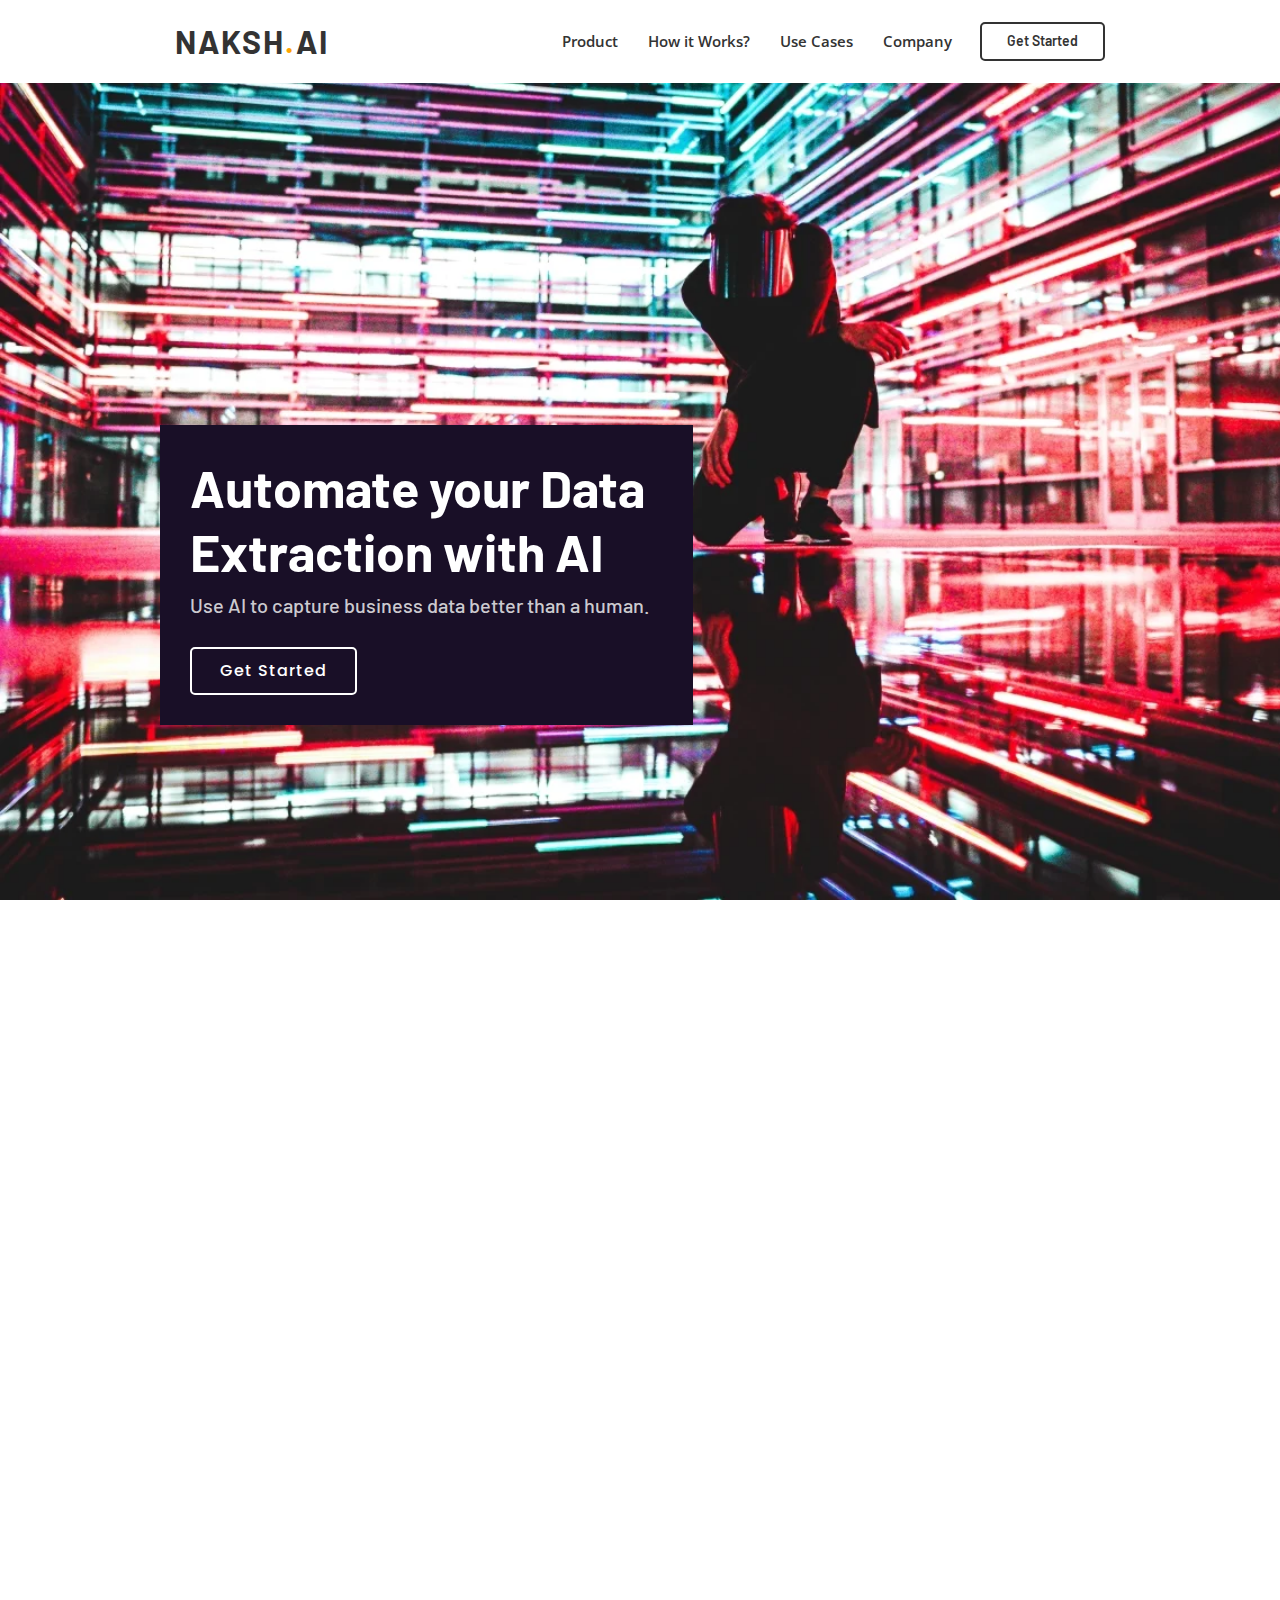
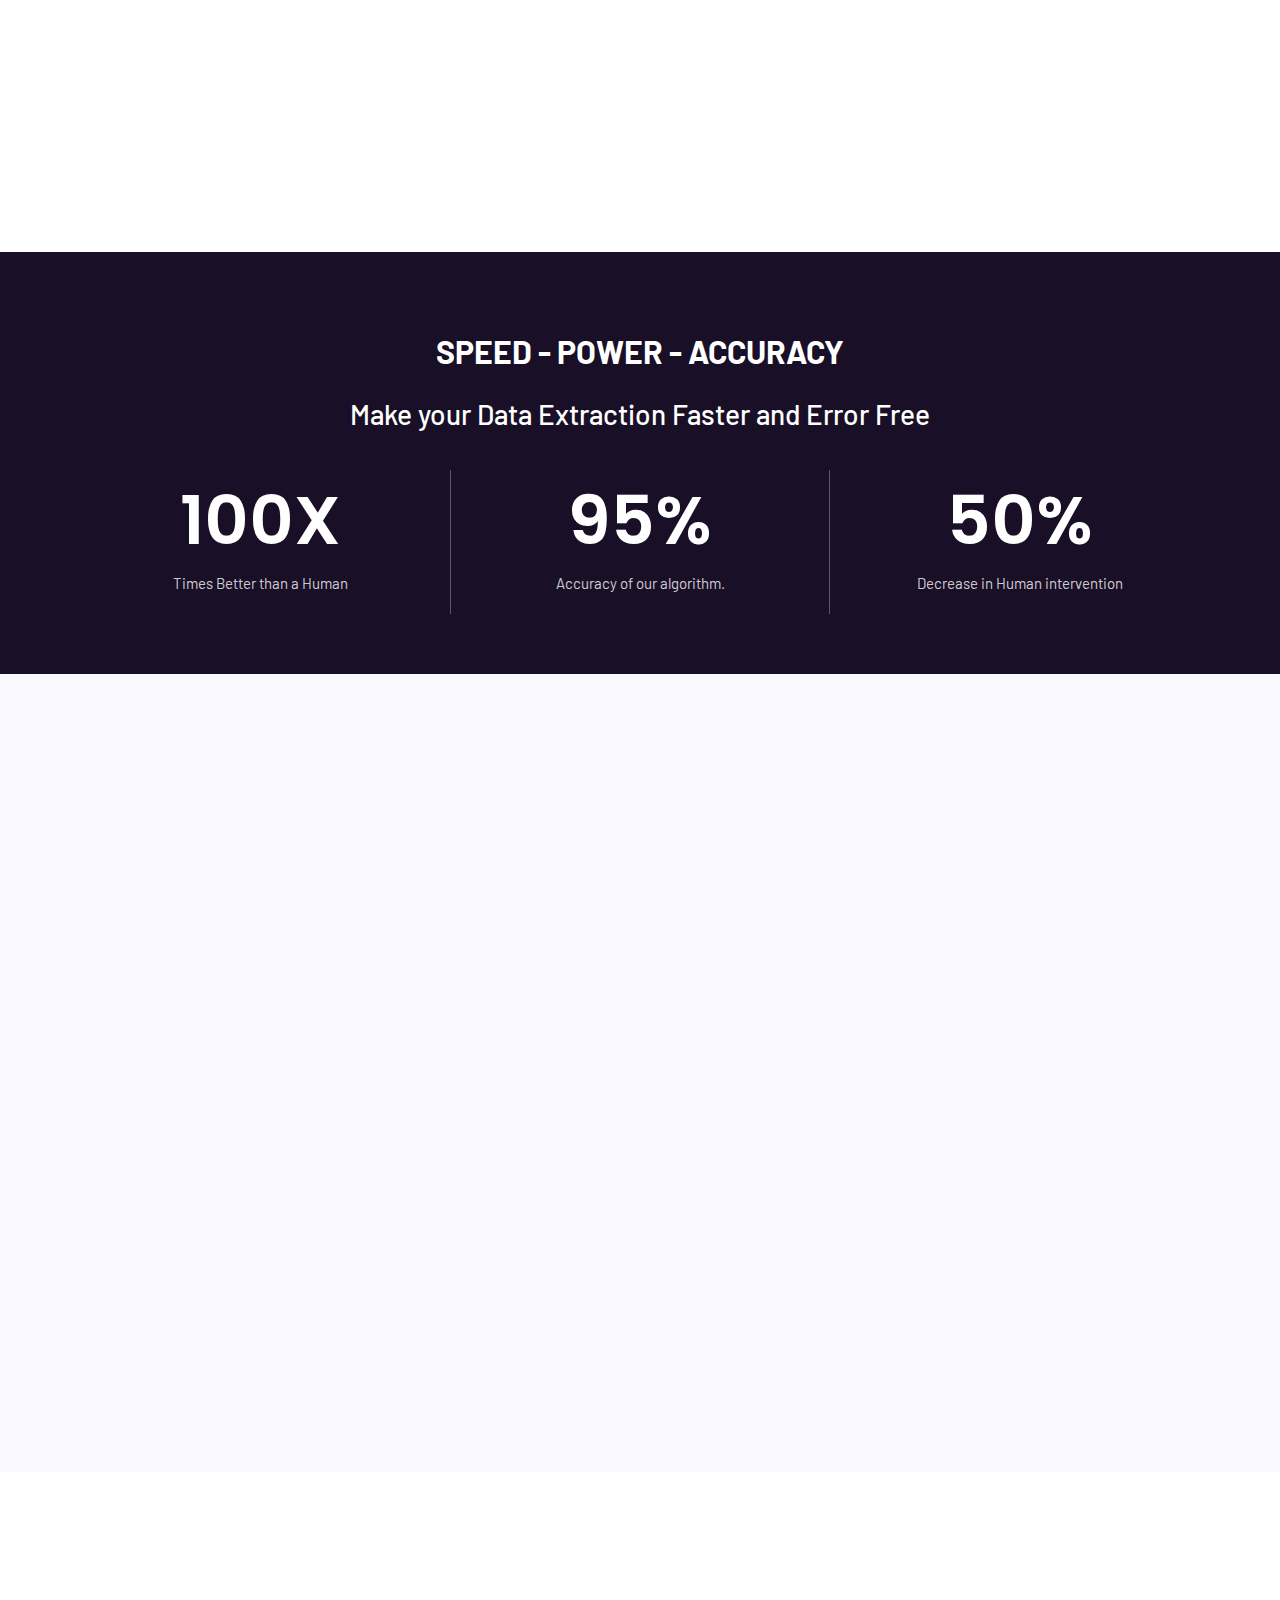
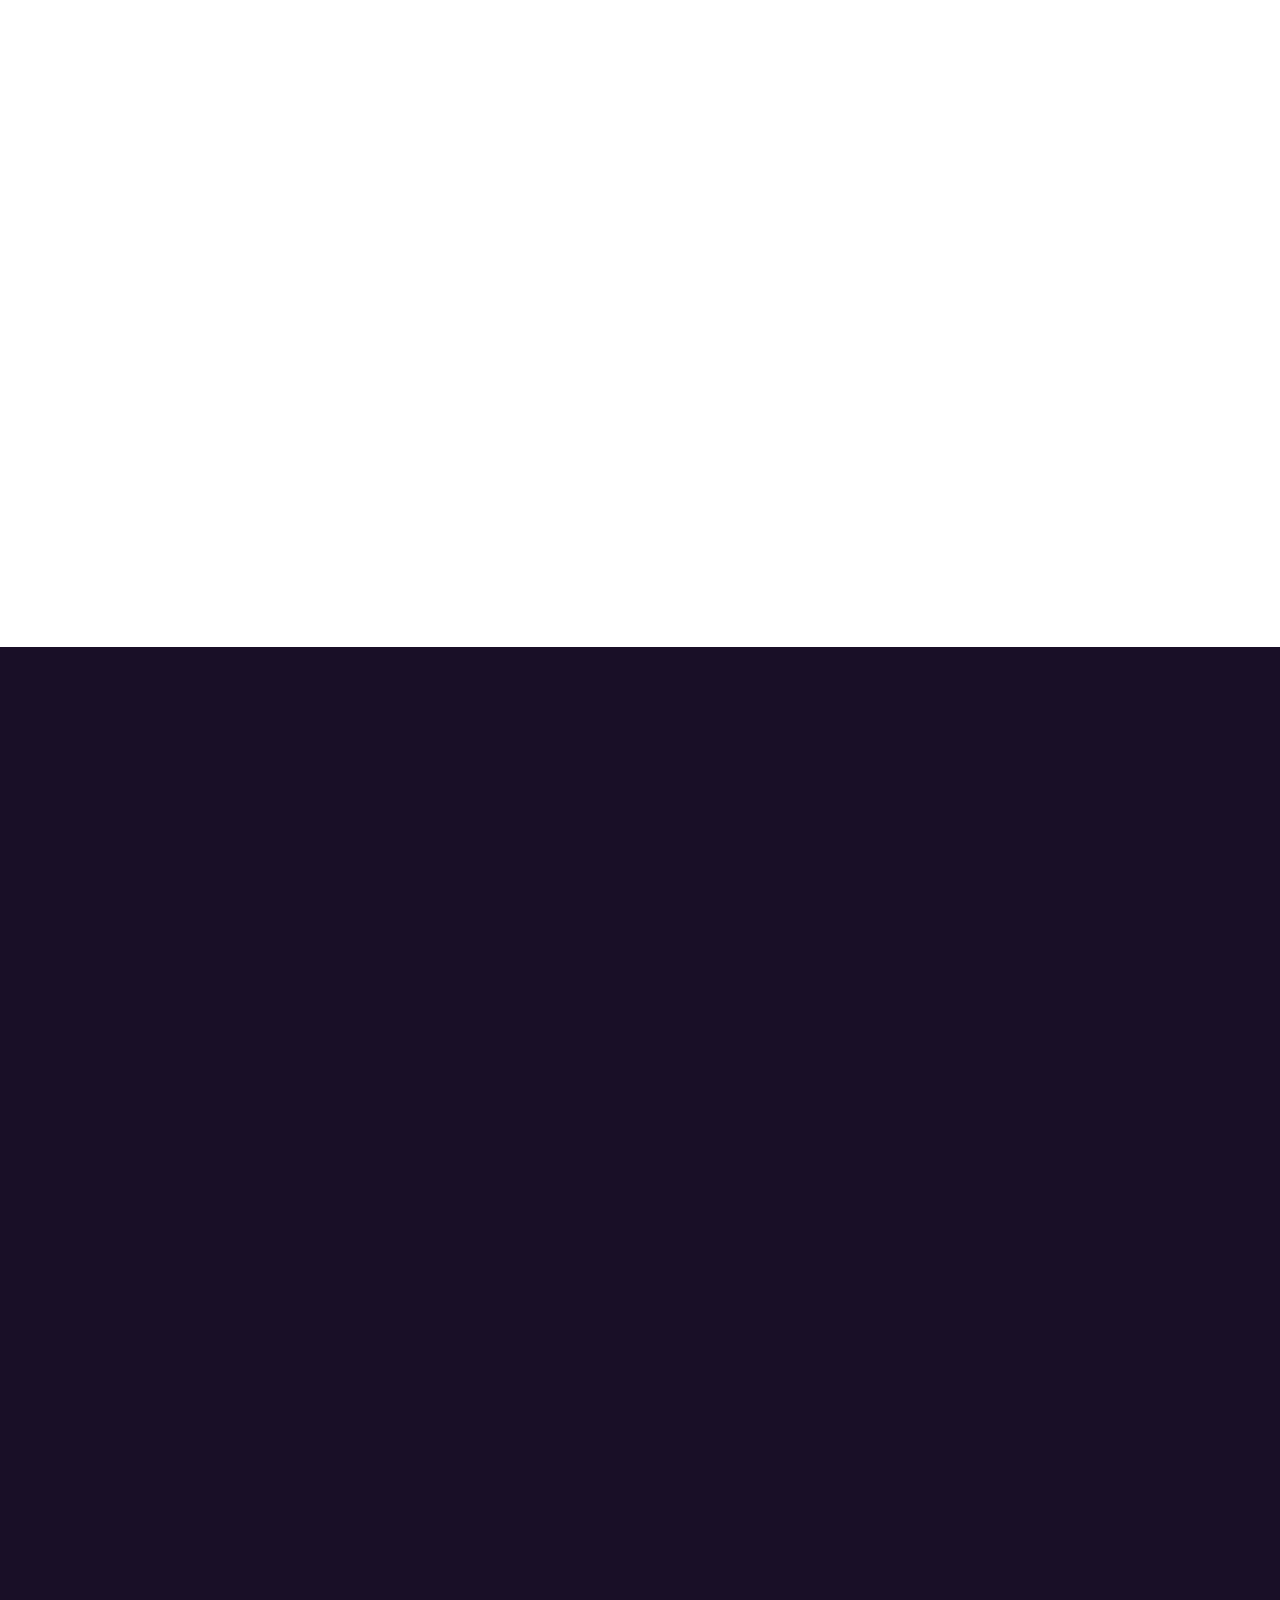
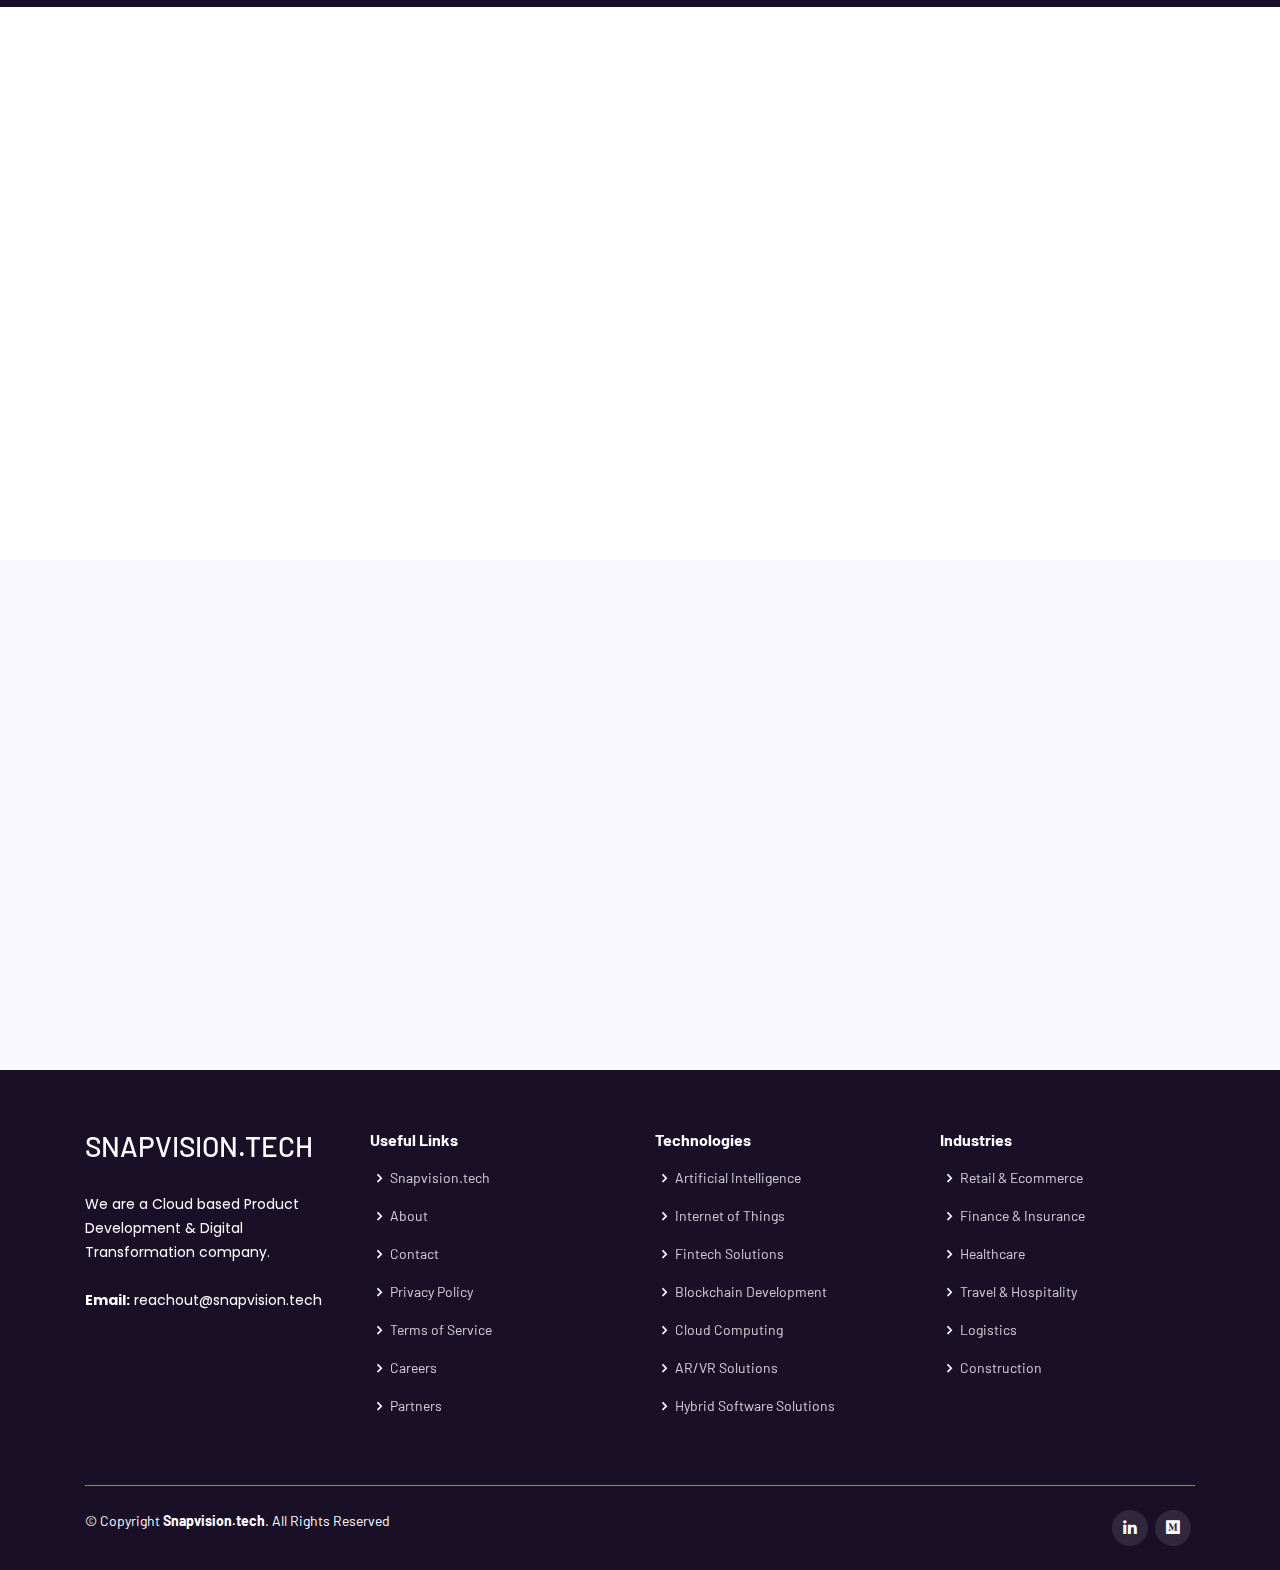
==== naksh/index.html @ 283f93db "Naksh" ====
<!DOCTYPE html>
<!DOCTYPE html>
<html lang="en">

<head>
  <meta charset="utf-8">
  <meta content="width=device-width, initial-scale=1.0" name="viewport">

  <title>Intelligent Automation | Intelligent Document Processing | Naksh.AI</title>
  <meta content="Naksh.AI uses the latest AI technologies  that automatically extract data trapped in unstructured documents and images." name="descriptison">
  <meta content="" name="keywords">

  <meta property="og:description" content="Naksh.AI uses the latest AI technologies  that automatically extract data trapped in unstructured documents and images. ">
    <meta property="og:title" content="Intelligent Automation | Intelligent Document Processing | Naksh.AI">
    <meta name="twitter:description" content="Naksh.AI uses the latest AI technologies  that automatically extract data trapped in unstructured documents and images. ">
    <meta name="twitter:title" content="Intelligent Automation | Intelligent Document Processing | Naksh.AI">
<meta name="author" content="Snapvision Technology Solutions Pvt Ltd">

  <!-- Favicons -->
 
<link rel="icon" type="image/x-icon" href="favicon.ico" />
<link rel="apple-touch-icon" sizes="57x57" href="/apple-icon-57x57.png">
<link rel="apple-touch-icon" sizes="60x60" href="/apple-icon-60x60.png">
<link rel="apple-touch-icon" sizes="72x72" href="/apple-icon-72x72.png">
<link rel="apple-touch-icon" sizes="76x76" href="/apple-icon-76x76.png">
<link rel="apple-touch-icon" sizes="114x114" href="/apple-icon-114x114.png">
<link rel="apple-touch-icon" sizes="120x120" href="/apple-icon-120x120.png">
<link rel="apple-touch-icon" sizes="144x144" href="/apple-icon-144x144.png">
<link rel="apple-touch-icon" sizes="152x152" href="/apple-icon-152x152.png">
<link rel="apple-touch-icon" sizes="180x180" href="/apple-icon-180x180.png">
<link rel="icon" type="image/png" sizes="192x192"  href="/android-icon-192x192.png">
<link rel="icon" type="image/png" sizes="32x32" href="/favicon-32x32.png">
<link rel="icon" type="image/png" sizes="96x96" href="/favicon-96x96.png">
<link rel="icon" type="image/png" sizes="16x16" href="/favicon-16x16.png">
<link rel="manifest" href="/manifest.json">
<meta name="msapplication-TileColor" content="#ffffff">
<meta name="msapplication-TileImage" content="/ms-icon-144x144.png">
<meta name="theme-color" content="#ffffff">
  <!-- Google Fonts -->
  <link 
href="https://fonts.googleapis.com/css?family=Open+Sans:300,300i,400,400i,600,600i,700,700i|Roboto:300,300i,400,400i,500,500i,600,600i,700,700i|Poppins:300,300i,400,400i,500,500i,6
00,600i,700,700i" rel="stylesheet">
  <link href="https://fonts.googleapis.com/css?family=Barlow:300,400,500,600,700" rel="stylesheet">
  
        <link rel="stylesheet" type="text/css" href="assets/fonts/flaticon.css">
  <!-- Vendor CSS Files -->
  <link href="assets/vendor/bootstrap/css/bootstrap.min.css" rel="stylesheet">
  <link href="assets/vendor/icofont/icofont.min.css" rel="stylesheet">
  <link href="assets/vendor/boxicons/css/boxicons.min.css" rel="stylesheet">
  <link href="assets/vendor/owl.carousel/assets/owl.carousel.min.css" rel="stylesheet">
  <link href="assets/vendor/venobox/venobox.css" rel="stylesheet">
  <link href="assets/vendor/aos/aos.css" rel="stylesheet">

  <!-- Template Main CSS File -->
  <link href="assets/css/style.css" rel="stylesheet">
  <link href="assets/css/custom.css" rel="stylesheet">
 


<!-- Calendly link widget begin -->
<link href="https://assets.calendly.com/assets/external/widget.css" rel="stylesheet">
<script src="https://assets.calendly.com/assets/external/widget.js" type="text/javascript"></script>

<!-- Calendly link widget end -->
 <!-- Global site tag (gtag.js) - Google Analytics -->
<script async src="https://www.googletagmanager.com/gtag/js?id=UA-166020845-3"></script>
<script>
  window.dataLayer = window.dataLayer || [];
  function gtag(){dataLayer.push(arguments);}
  gtag('js', new Date());

  gtag('config', 'UA-166020845-3');
</script>

</head>

<body>

  <!-- ======= Header ======= -->
  <header id="header" class="header-light">
    <div class="container-fluid">

      <div class="row justify-content-center">
        <div class="col-xl-9 d-flex align-items-center">
         <h1 class="logo mr-auto" style="font-weight:bold"><a href="index.html">NAKSH<span style="color:orange">.</span>AI</a></h1>
          <!-- Uncomment below if you prefer to use an image logo -->
          <!--<a href="index.html" class="logo mr-auto"><img src="assets/img/naksh-logo.png" alt="" class="img-fluid"></a>-->

          <nav class="nav-menu d-none d-lg-block">
            <ul>
              
              <li><a href="#features">Product</a></li>
              <li><a href="#how-it-works">How it Works?</a></li>
              
			  <li><a href="#use-case">Use Cases</a></li> 
           <li><a href="#company">Company</a></li
            </ul>
          </nav><!-- .nav-menu -->

          <a href="" class="get-started-btn scrollto"
		   onclick="Calendly.showPopupWidget('https://calendly.com/nakshai/discovery-call');return false;">Get Started</a>
        </div>
      </div>

    </div>
  </header><!-- End Header -->

  <!-- ======= Hero Section ======= -->
  <section id="hero" class="d-flex align-items-center">

    <div class="container-fluid" data-aos="fade-up">
      <div class="row justify-content-center">
        <div class="col-xl-5 col-lg-6 pt-3 pt-lg-0 order-2 order-lg-1 d-flex flex-column justify-content-center hero-content">
          <h1>Automate your Data Extraction with AI</h1>
          <h2>Use AI to capture business data better than a human.</h2>
          <div><a href="" onclick="Calendly.showPopupWidget('https://calendly.com/nakshai/discovery-call');return false;" class="btn-get-started scrollto">Get Started</a></div>
        </div>
       <div class="col-xl-4 col-lg-6 order-1 order-lg-2 hero-img" data-aos="zoom-in" data-aos-delay="150">
       <!--   <img src="assets/img/hero-img.png" class="img-fluid animated" alt="">-->
        </div>
      </div>
    </div>

  </section><!-- End Hero -->

  <main id="main">
<!-- ======= Features Section ======= -->
    <section id="features" class="features">
      <div class="container" data-aos="fade-up">

        <div class="section-title">
          <h2>USE AI TO AUTOMATE YOUR BACK OFFICE OPERATIONS</h2>
          <p> NakshAI uses advanced AI technologies that automatically extract data trapped in unstructured documents and images.</p>
        </div>

        <div class="row">
          <div class="col-lg-6 order-2 order-lg-1 d-flex flex-column ">
            <div class="icon-box mt-5 mt-lg-0" data-aos="fade-up" data-aos-delay="100">
              <i class="bx bx-receipt"></i>
              <h4>Versatile Precision</h4>
            <p>Up to 95% accurate data capture from any trained document set.</p>
            </div>
            <div class="icon-box mt-5" data-aos="fade-up" data-aos-delay="200">
              <i class="bx bx-cube-alt"></i>
              <h4>Faster Digital Transformation</h4>
              <p>Deploy NakshAI into your current business operation in just a few days.</p>
            </div>
            <div class="icon-box mt-5" data-aos="fade-up" data-aos-delay="300">
              <i class="bx bx-images"></i>
              <h4>Faster and Continuously Improving model</h4>
              <p>NakshAI automatically learns from each document it processes, getting smarter with use.</p>
            </div>
            <div class="icon-box mt-5" data-aos="fade-up" data-aos-delay="400">
              <i class="bx bx-shield"></i>
              <h4>Business Grade Security</h4>
              <p>NakshAI is cloud-based, ensuring high scalability and best-in-class security and data management.</p>
            </div>
          </div>
          <div class="image col-lg-6 order-1 order-lg-2 " data-aos="zoom-in" data-aos-delay="100">
            <img src="assets/img/features.svg" alt="" class="img-fluid">
          </div>
        </div>
		
		
		
		
		

      </div>
    </section><!-- End Features Section -->
	
	<!-- ======= Counts Section ======= -->
    <section id="counts" class="counts">
      <div class="container">
<div class="section-title">
          <h2>Speed - Power - Accuracy</h2>
          <h3>Make your Data Extraction Faster and Error Free</h3>
        </div>
        <div class="row counters">

          <div class="col-md-4 col-lg-4 col-bordered text-center col-corner">
            <span >100X</span>
            <p>Times Better than a Human</p>
          </div>

          <div class="col-md-4 col-lg-4 col-bordered text-center">
            <span >95%</span>
            <p>Accuracy of our algorithm.</p>
          </div> <div class="col-md-4 col-lg-4 col-bordered text-center col-corner">
            <span >50%</span>
            <p>Decrease in Human intervention</p>
          </div>

          

        </div>

      </div>
    </section><!-- End Counts Section -->
    

    

    

    <!-- ======= Services Section ======= -->
    <section id="services" class="orb-features section-bg">
      <div class="container" data-aos="fade-up">

        <div class="section-title">
          <h2>Features</h2>
        <p>You can integrate NakshAI into any company workflow, and get powerful components that deliver core business-growth benefits.</p>
        </div>

  
		
		
		
		
		
		
		<div class="row text-center pt-4 features-2">
        <div class="col-lg-4 col-md-4 col-sm-6 col-xs-12 colBorder">
          <div class="item"><span> <i class="bx bxs-network-chart"></i></span>
            <h4 class="text-20">Hyper parameter tuning</h4>
          </div>
        </div>
        <div class="col-lg-4 col-md-4 col-sm-6 col-xs-12 colBorder">
          <div class="item"><span> <i class="bx bxs-cloud" ></i></span>
            <h4 class="text-20">Cloud based service deployment </h4>
          </div>
        </div>
        <div class="col-lg-4 col-md-4 col-sm-6 col-xs-12 colBorder">
          <div class="item"><span> <i class="bx bxs-customize" ></i></span>
            <h4 class="text-20">Customized algorithm based on the business problem</h4>
          </div>
        </div>
        <div class="col-lg-4 col-md-4 col-sm-6 col-xs-12 colBorder">
          <div class="item"><span> <i class="bx bx-code-alt" ></i></span>
            <h4 class="text-20">Flexible model development and deployment</h4>
          </div>
        </div>
        <div class="col-lg-4 col-md-4 col-sm-6 col-xs-12 colBorder">
          <div class="item"><span> <i class="bx bxs-data" ></i></span>
            <h4 class="text-20">Works on multiple input and output data types</h4>
          </div>
        </div>
        <div class="col-lg-4 col-md-4 col-sm-6 col-xs-12 colBorder">
          <div class="item"><span> <i class="bx bx-code-curly" ></i></span>
            <h4 class="text-20">API based integration </h4>
          </div>
        </div>
      </div>

      </div>
    </section><!-- End Services Section -->
	
	<!-- How it works section -->
	
	<section id="how-it-works" class="neuron-work sec-bg pt-90 pb-100 md-pt-70 md-pb-80">
	<div class="container" data-aos="fadeiup">
	<div class="section-title">
	<h2>How it Works?</h2>
	</div>
	<div class="row">
                    
                    <div class="col-lg-12">
					  <div class="row align-items-center">
					<div class="col-lg-3">
                                <div class="language-work style3 text-center box-shadow mb-30">
                                    <div class="work-icon mb-10">
                                        <i class="flaticon-binary-code"></i>
                                    </div>
                                    <div class="work-title">
                                        <h4 class="title title-color semi-bold mb-0">API<span>Application Programming Interface</span></h4>
                                    </div>
                                </div>
                                <div class="language-work style3 text-center box-shadow">
                                    <div class="work-icon mb-10">
                                        <i class="flaticon-database"></i>
                                    </div>
                                    <div class="work-title">
                                        <h4 class="title title-color semi-bold mb-0">Data Source</h4>
                                    </div>
                                </div>
								<div class="language-work style3 text-center box-shadow mb-30">
                                    <div class="work-icon mb-10">
                                        <i class="flaticon-phone"></i>
                                    </div>
                                    <div class="work-title">
                                        <h4 class="title title-color semi-bold mb-0">Application <span>Photo/Scan/Upload/Email</span></h4>
                                    </div>
                                </div>
                            </div>
                      
                            <div class="col-lg-6 md-mb-30">
                                <div class="language-work style3 text-center long-work active-work box-shadow">
                                    <div class="work-icon mb-10">
                                        <i class="flaticon-artificial-intelligence-1"></i>
                                    </div>
                                    <div class="work-title">
                                        <h4 class="title title-color semi-bold mb-0">Machine Learning Layer<span>AI extracts data and Human operator reviews it (if 
necessary)</span></h4>
                                    </div>
                                </div>
								
								<div class="language-work style3 active-work text-center box-shadow mb-30">
                                    <div class="work-icon mb-10">
                                        <i class="flaticon-brain"></i>
                                    </div>
                                    <div class="work-title">
                                        <h4 class="title title-color semi-bold mb-0">Data Extraction Layer<span>Data Extracted</span></h4>
                                    </div></div>
                            </div>
                            
                            <div class="col-lg-3">
                                <div class="language-work style3 text-center box-shadow mb-30">
                                    <div class="work-icon mb-10">
                                        <i class="flaticon-brain"></i>
                                    </div>
                                    <div class="work-title">
                                        <h4 class="title title-color semi-bold mb-0">Knowledge Base <span>CMS/ERP/DMS/RPA</span></h4>
                                    </div>
                                </div>
                                <div class="language-work style3 text-center box-shadow">
                                    <div class="work-icon mb-10">
                                        <i class="flaticon-database"></i>
                                    </div>
                                    <div class="work-title">
                                        <h4 class="title title-color semi-bold mb-0">Data Storage<span>(History &amp; Analytics)</span></h4>
                                    </div>
                                </div>
								<div class="language-work style3 text-center box-shadow mb-30">
                                    <div class="work-icon mb-10">
                                        <i class="flaticon-phone"></i>
                                    </div>
                                    <div class="work-title">
                                        <h4 class="title title-color semi-bold mb-0">Application<span>Data Extraction </span></h4>
                                    </div>
                                </div>
                            </div>
                        </div>
                    </div>
                </div>
	</div>
	</section>

    <!-- End how it works -->

    <!-- ======= Frequently Asked Questions Section ======= -->
    <section id="use-case" class="faq">
      <div class="container" data-aos="fade-up">

        <div class="section-title">
          <h2>Use Cases</h2>
          <p>NakshAI is helping companies of all sizes automate document extraction with our revolutionary cognitive data capture solution.</p>
		  </div>

        <div class="faq-list">
          <ul>
            <li data-aos="fade-up" data-aos="fade-up" data-aos-delay="100">
              <i class="bx bx-rupee icon-help"></i> <a data-toggle="collapse" class="collapse" href="#faq-list-1">Mutual Fund Digital Onboarding<i class="bx bx-chevron-down 
icon-show"></i><i class="bx bx-chevron-up icon-close"></i></a>
              <div id="faq-list-1" class="collapse show" data-parent=".faq-list">
                <p>
                  Our Data Extraction engine offers an easy to use AI based solution for digital customer onboarding and digital KYC.
				  <p>
              </div>
            </li>

            <li data-aos="fade-up" data-aos-delay="100">
              <i class="bx bx-donate-heart icon-help"></i> <a data-toggle="collapse" href="#faq-list-2" class="collapsed">Insurance Document Verification<i class="bx 
bx-chevron-down icon-show"></i><i class="bx bx-chevron-up icon-close"></i></a>
              <div id="faq-list-2" class="collapse" data-parent=".faq-list">
                <p>
				 Our Data Extraction engine offers an easy to use AI based solution for digital customer onboarding and digital KYC.
                   </p>
              </div>
            </li>

            <li data-aos="fade-up" data-aos-delay="100">
              <i class="bx bx-bitcoin icon-help"></i> <a data-toggle="collapse" href="#faq-list-3" class="collapsed">Cryptocurrency <i class="bx bx-chevron-down icon-show"></i><i 
class="bx bx-chevron-up icon-close"></i></a>
              <div id="faq-list-3" class="collapse" data-parent=".faq-list">
                <p>
                  Our Data Extraction engine offers an Easy to use AI based solution for digital KYC and authentication of your users online.
                </p>
              </div>
            </li>

            <li data-aos="fade-up" data-aos-delay="100">
              <i class="bx bx-credit-card icon-help"></i> <a data-toggle="collapse" href="#faq-list-4" class="collapsed">Credit Card<i class="bx bx-chevron-down icon-show"></i><i 
class="bx bx-chevron-up icon-close"></i></a>
              <div id="faq-list-4" class="collapse" data-parent=".faq-list">
                <p>
                  Our Data Extraction engine offers an Easy to use AI based solution for digital KYC and authentication of your users online.
                </p>
              </div>
            </li>

            <li data-aos="fade-up" data-aos-delay="100">
              <i class="bx bxs-bank icon-help"></i> <a data-toggle="collapse" href="#faq-list-5" class="collapsed">Corporate & Retail Banking <i class="bx bx-chevron-down 
icon-show"></i><i class="bx bx-chevron-up icon-close"></i></a>
              <div id="faq-list-5" class="collapse" data-parent=".faq-list">
                <p>
                  Use our Data Extraction engine to auto-populate fields to reduce effort in filling form thereby enhancing user experience.
                </p>
              </div>
            </li>

<li data-aos="fade-up" data-aos-delay="100">
              <i class="bx bxs-bank icon-help"></i> <a data-toggle="collapse" href="#faq-list-6" class="collapsed">NBFC<i class="bx bx-chevron-down icon-show"></i><i 
class="bx bx-chevron-up icon-close"></i></a>
              <div id="faq-list-6" class="collapse" data-parent=".faq-list">
                <p>
                 <ul><li>Use our advanced OCR and object detection techniques to scan more than 4 million documents in a day</li>
				 <li>Reduce Human intervention and increase operational excellence</li>
				 <li>Save Processing time</li></ul>
                </p>
              </div>
            </li>
          </ul>
        </div>

      </div>
    </section><!-- End Frequently Asked Questions Section -->

<!-- ======= About Section ======= -->
    <section id="about" class="about">
      <div class="container">

        <div class="row">
          <div class="col-lg-6 order-1 order-lg-2" data-aos="zoom-in" data-aos-delay="150">
            <img src="assets/img/about.jpg" class="img-fluid" alt="">
          </div>
          <div class="col-lg-6 pt-4 pt-lg-0 order-2 order-lg-1 content" data-aos="fade-right">
            <h3>Benefits of Using AI based OCR to extract data from your documents</h3>
            
            <ul>
              <li><i class="icofont-check-circled"></i> Time & cost reduction.</li>
              <li><i class="icofont-check-circled"></i> Reduce Human Capital and improve operational excellence.</li>
              <li><i class="icofont-check-circled"></i> Autopopulate fields to improve your Onboarding experience </li>
            </ul>
            <a href="" class="get-started-btn scrollto"
		   onclick="Calendly.showPopupWidget('https://calendly.com/nakshai/discovery-call');return false;"class="read-more">Get Started <i class="icofont-long-arrow-right"></i></a>
          </div>
        </div>
		
		

      </div>
    </section><!-- End About Section -->
	
    <!-- ======= Contact Section ======= -->
    <section id="contact" class="contact section-bg">
      <div class="container" data-aos="fade-up">

        <div class="section-title">
          <h2>EXTRACT DATA FROM YOUR DOCUMENTS IN SECONDS</h2>
          <p>Schedule a demo with us!</p>
        </div>

        <div class="row">
        

          <div class="col-lg-6 col-md-6">
            <div class="info-box  mb-4">
              <i class="bx bx-envelope"></i>
              <h3>Email Us</h3>
              <p>reachout@snapvision.tech</p>
            </div>
          </div>

          
		  <div class="col-lg-6 col-md-6">
		  <a href="" onclick="Calendly.showPopupWidget('https://calendly.com/nakshai/discovery-call');return false;">
            <div class="info-box  mb-4">
              <i class="bx bx-phone-call"></i>
              <h3>Shedule a Demo</h3>
              <p>Click here to Schedule a discovery call</p>
            </div></a>
          </div>

        </div>

<!--        <div class="row">

         

          <div class="col-lg-12">
            <form action="forms/contact.php" method="post" role="form" class="php-email-form">
              <div class="form-row">
                <div class="col-md-6 form-group">
                  <input type="text" name="name" class="form-control" id="name" placeholder="Your Name" data-rule="minlen:4" data-msg="Please enter at least 4 chars" />
                  <div class="validate"></div>
                </div>
                <div class="col-md-6 form-group">
                  <input type="email" class="form-control" name="email" id="email" placeholder="Your Email" data-rule="email" data-msg="Please enter a valid email" />
                  <div class="validate"></div>
                </div>
              </div>
              <div class="form-group">
                <input type="text" class="form-control" name="subject" id="subject" placeholder="Subject" data-rule="minlen:4" data-msg="Please enter at least 8 chars of subject" />
                <div class="validate"></div>
              </div>
              <div class="form-group">
                <textarea class="form-control" name="message" rows="5" data-rule="required" data-msg="Please write something for us" placeholder="Message"></textarea>
                <div class="validate"></div>
              </div>
              <div class="mb-3">
                <div class="loading">Loading</div>
                <div class="error-message"></div>
                <div class="sent-message">Your message has been sent. Thank you!</div>
              </div>
              <div class="text-center"><button type="submit">Send Message</button></div>
            </form>
		
	
	
	
          </div>

        </div>
		
		
		
		

      </div>-->
    </section><!-- End Contact Section -->

  </main><!-- End #main -->

  <!-- ======= Footer ======= -->
  <footer id="footer">

     <div class="footer-top" id="company">
      <div class="container">
        <div class="row">

          <div class="col-lg-3 col-md-6 footer-contact">
            <h3>Snapvision.tech</h3>
            <p>
              We are a Cloud based Product Development & Digital Transformation company.<br><br>
              
              <strong>Email:</strong> reachout@snapvision.tech<br>
            </p>
          </div>

          <div class="col-lg-3 col-md-6 footer-links">
            <h4>Useful Links</h4>
            <ul>
               <li><i class="bx bx-chevron-right"></i> <a href="https://snapvision.tech/">Snapvision.tech</a></li>
<li><i class="bx bx-chevron-right"></i> <a href="https://snapvision.tech/#about">		  About</a></li>
 <li><i class="bx bx-chevron-right"></i> <a href="https://snapvision.tech/#contact">Contact</a></li>
 <li><i class="bx bx-chevron-right"></i> <a href="https://snapvision.tech/privacy-policy.pdf" target="_blank">Privacy Policy</a></li>
 <li><i class="bx bx-chevron-right"></i> <a href="https://snapvision.tech/terms-of-service.pdf" target="_blank">Terms of Service</a></li>
 <li><i class="bx bx-chevron-right"></i> <a href="https://angel.co/company/snapvision">Careers</a></li>
 <li><i class="bx bx-chevron-right"></i> <a href="https://snapvision.tech/#partners">Partners</a></li>
            </ul>
          </div>
		 

		  
		  


          <div class="col-lg-3 col-md-6 footer-links">
            <h4>Technologies</h4>
            <ul>
             <li><i class="bx bx-chevron-right"></i> <a  href="" onclick="Calendly.showPopupWidget('https://calendly.com/nakshai/discovery-call');return false;">Artificial Intelligence</a></li>
<li><i class="bx bx-chevron-right"></i> <a  href="" onclick="Calendly.showPopupWidget('https://calendly.com/nakshai/discovery-call');return false;">Internet of Things</a></li>
<li><i class="bx bx-chevron-right"></i> <a  href="" onclick="Calendly.showPopupWidget('https://calendly.com/nakshai/discovery-call');return false;">Fintech Solutions</a></li>
<li><i class="bx bx-chevron-right"></i> <a  href="" onclick="Calendly.showPopupWidget('https://calendly.com/nakshai/discovery-call');return false;">Blockchain Development</a></li>
<li><i class="bx bx-chevron-right"></i> <a  href="" onclick="Calendly.showPopupWidget('https://calendly.com/nakshai/discovery-call');return false;">Cloud Computing</a></li>
<li><i class="bx bx-chevron-right"></i> <a  href="" onclick="Calendly.showPopupWidget('https://calendly.com/nakshai/discovery-call');return false;">AR/VR Solutions</a></li>
<li><i class="bx bx-chevron-right"></i> <a  href="" onclick="Calendly.showPopupWidget('https://calendly.com/nakshai/discovery-call');return false;">Hybrid Software Solutions</a></li>
            </ul>
          </div>

<div class="col-lg-3 col-md-6 footer-links">
            <h4>Industries</h4>
            <ul>
              
 <li><i class="bx bx-chevron-right"></i> <a  href="" onclick="Calendly.showPopupWidget('https://calendly.com/nakshai/discovery-call');return false;">Retail & Ecommerce</a></li>
 <li><i class="bx bx-chevron-right"></i> <a  href="" onclick="Calendly.showPopupWidget('https://calendly.com/nakshai/discovery-call');return false;">Finance & Insurance</a></li>
  <li><i class="bx bx-chevron-right"></i> <a  href="" onclick="Calendly.showPopupWidget('https://calendly.com/nakshai/discovery-call');return false;">Healthcare</a></li>
 <li><i class="bx bx-chevron-right"></i> <a  href="" onclick="Calendly.showPopupWidget('https://calendly.com/nakshai/discovery-call');return false;">Travel & Hospitality</a></li>
 <li><i class="bx bx-chevron-right"></i> <a  href="" onclick="Calendly.showPopupWidget('https://calendly.com/nakshai/discovery-call');return false;">Logistics</a></li>
 <li><i class="bx bx-chevron-right"></i> <a  href="" onclick="Calendly.showPopupWidget('https://calendly.com/nakshai/discovery-call');return false;">Construction      </a></li>
            </ul>
          </div>
  

        </div>
      </div>
    </div>

    <div class="container">

      <div class="copyright-wrap d-md-flex py-4">
        <div class="mr-md-auto text-center text-md-left">
          <div class="copyright">
            &copy; Copyright <strong><span>Snapvision.tech</span></strong>. All Rights Reserved
          </div>
          
        </div>
        <div class="social-links text-center text-md-right pt-3 pt-md-0">
      <!--    <a href="#" class="twitter"><i class="bx bxl-twitter"></i></a>
          <a href="#" class="facebook"><i class="bx bxl-facebook"></i></a>
          <a href="#" class="instagram"><i class="bx bxl-instagram"></i></a>
          <a href="#" class="google-plus"><i class="bx bxl-skype"></i></a>-->
          <a href="https://www.linkedin.com/company/snapvision-tech" class="linkedin"><i class="bx bxl-linkedin"></i></a>
		   <a href="https://medium.com/snapvis" class="medium"><i class="bx bxl-medium-square"></i></a>
        </div>
      </div>

    </div>
  </footer><!-- End Footer -->

 <!-- <a href="#" class="back-to-top"><i class="icofont-simple-up"></i></a>-->
 <!-- <div id="preloader"></div>-->

  <!-- Vendor JS Files -->
  <script src="assets/vendor/jquery/jquery.min.js"></script>
  <script src="assets/vendor/bootstrap/js/bootstrap.bundle.min.js"></script>
  <script src="assets/vendor/jquery.easing/jquery.easing.min.js"></script>
  <script src="assets/vendor/php-email-form/validate.js"></script>
  <script src="assets/vendor/waypoints/jquery.waypoints.min.js"></script>
  <script src="assets/vendor/counterup/counterup.min.js"></script>
  <script src="assets/vendor/owl.carousel/owl.carousel.min.js"></script>
  <script src="assets/vendor/isotope-layout/isotope.pkgd.min.js"></script>
  <script src="assets/vendor/venobox/venobox.min.js"></script>
  <script src="assets/vendor/aos/aos.js"></script>

  <!-- Template Main JS File -->
  <script src="assets/js/main.js"></script>


<script src="//code.tidio.co/ql4vbpy7gqgiiqucmqzg0fxaqmo3cmgy.js" async></script>
</body>

</html>
---- naksh/assets/fonts/flaticon.css ----
/*
  	Flaticon icon font: Flaticon
  	Creation date: 22/10/2019 06:26
  	*/

@font-face {
  font-family: "Flaticon";
  src: url("./Flaticon.eot");
  src: url("./Flaticon.eot?#iefix") format("embedded-opentype"),
       url("./Flaticon.woff2") format("woff2"),
       url("./Flaticon.woff") format("woff"),
       url("./Flaticon.ttf") format("truetype"),
       url("./Flaticon.svg#Flaticon") format("svg");
  font-weight: normal;
  font-style: normal;
}

@media screen and (-webkit-min-device-pixel-ratio:0) {
  @font-face {
    font-family: "Flaticon";
    src: url("./Flaticon.svg#Flaticon") format("svg");
  }
}

[class^="flaticon-"]:before, [class*=" flaticon-"]:before,
[class^="flaticon-"]:after, [class*=" flaticon-"]:after {   
  font-family: Flaticon;
        font-size: 20px;
font-style: normal;
margin-left: 20px;
}

.flaticon-artificial-intelligence:before { content: "\f100"; }
.flaticon-robotic-arm:before { content: "\f101"; }
.flaticon-ai:before { content: "\f102"; }
.flaticon-play-button:before { content: "\f103"; }
.flaticon-artificial-intelligence-1:before { content: "\f104"; }
.flaticon-automaton:before { content: "\f105"; }
.flaticon-brain:before { content: "\f106"; }
.flaticon-ai-1:before { content: "\f107"; }
.flaticon-artificial-intelligence-2:before { content: "\f108"; }
.flaticon-artificial-intelligence-3:before { content: "\f109"; }
.flaticon-mail:before { content: "\f10a"; }
.flaticon-machine-learning:before { content: "\f10b"; }
.flaticon-machine-learning-1:before { content: "\f10c"; }
.flaticon-code:before { content: "\f10d"; }
.flaticon-gps:before { content: "\f10e"; }
.flaticon-place:before { content: "\f10f"; }
.flaticon-phone:before { content: "\f110"; }
.flaticon-mail-1:before { content: "\f111"; }
.flaticon-artificial-intelligence-4:before { content: "\f112"; }
.flaticon-abc:before { content: "\f113"; }
.flaticon-contract:before { content: "\f114"; }
.flaticon-quote:before { content: "\f115"; }
.flaticon-business-and-finance:before { content: "\f116"; }
.flaticon-binary-code:before { content: "\f117"; }
.flaticon-database:before { content: "\f118"; }
.flaticon-font:before { content: "\f119"; }
.flaticon-speech-bubble:before { content: "\f11a"; }
.flaticon-face:before { content: "\f11b"; }
.flaticon-facial:before { content: "\f11c"; }
.flaticon-data:before { content: "\f11d"; }
.flaticon-facial-recognition:before { content: "\f11e"; }
.flaticon-right-arrow:before { content: "\f11f"; }
.flaticon-seo-and-web:before { content: "\f120"; }
.flaticon-encrypt:before { content: "\f121"; }
.flaticon-encrypt-1:before { content: "\f122"; }
.flaticon-data-encryption:before { content: "\f123"; }
.flaticon-tick:before { content: "\f124"; }
.flaticon-success:before { content: "\f125"; }
.flaticon-send:before { content: "\f126"; }
.flaticon-left-arrow:before { content: "\f127"; }
.flaticon-up-arrow:before { content: "\f128"; }
.flaticon-download-arrow:before { content: "\f129"; }
.flaticon-basket:before { content: "\f12a"; }
.flaticon-stylish-bag:before { content: "\f12b"; }
.flaticon-shopping-bag:before { content: "\f12c"; }
.flaticon-bag:before { content: "\f12d"; }
.flaticon-chat:before { content: "\f12e"; }
.flaticon-robotics:before { content: "\f12f"; }
.flaticon-qr:before { content: "\f130"; }
.flaticon-production:before { content: "\f131"; }
.flaticon-inclusion:before { content: "\f132"; }
.flaticon-art-and-design:before { content: "\f133"; }
.flaticon-feature:before { content: "\f134"; }
.flaticon-seo-and-web-1:before { content: "\f135"; }
.flaticon-search:before { content: "\f136"; }
.flaticon-phone-1:before { content: "\f137"; }
.flaticon-email:before { content: "\f138"; }
.flaticon-error:before { content: "\f139"; }
.flaticon-close:before { content: "\f13a"; }
.flaticon-cross-out:before { content: "\f13b"; }
.flaticon-gps-1:before { content: "\f13c"; }
---- naksh/assets/vendor/venobox/venobox.css ----
/* ------ venobox.css --------*/
.vbox-overlay *, .vbox-overlay *:before, .vbox-overlay *:after{
    -webkit-backface-visibility: hidden;
    -webkit-box-sizing:border-box;
    -moz-box-sizing:border-box;
    box-sizing:border-box;
}
.vbox-overlay * { 
    -webkit-backface-visibility: visible;
    backface-visibility: visible;
}
.vbox-overlay{
    display: -webkit-flex;
    display: flex;
    -webkit-flex-direction: column;
    flex-direction: column;
    -webkit-justify-content: center;
    justify-content: center;
    -webkit-align-items: center;
    align-items: center;
    position: fixed;
    left: 0;
    top: 0;
    bottom: 0;
    right: 0;
    z-index: 999999;
}

/* ----- navigation ----- */
.vbox-title{
    width: 100%;
    height: 40px;
    float: left;
    text-align: center;
    line-height: 28px;
    font-size: 12px;
    padding: 6px 50px;
    overflow: hidden;
    position: fixed;
    display: none;
    left: 0;
    z-index: 89;
}
.vbox-close{
    cursor: pointer;
    position: fixed;
    top: -1px;
    right: 0;
    width: 50px;
    height: 40px;
    padding: 6px;
    display: block;
    background-position:10px center;
    overflow: hidden;
    font-size: 24px;
    line-height: 1;
    text-align: center;
    z-index: 99;
}
.vbox-left{
    cursor: pointer;
    position: fixed;
    left: 0;
    height: 40px;
    overflow: hidden;
    line-height: 28px;
    font-size: 12px;
    z-index: 99;
    display: flex;
    align-items:center;
}
.vbox-num{
    display: inline-block;
    margin: 6px 0 6px 15px;
}
/* ----- Social share ----- */
.vbox-share{
    line-height: 28px;
    font-size: 12px;
    overflow: hidden;
    position: fixed;
    left: 0;
    z-index: 98;
    display: flex;
    align-items:center;
    justify-content: center;
    width: 100%;
    text-align: center;
}
.vbox-share svg{
    max-height: 28px;
    width: 28px;
    z-index: 10;
    margin-left: 12px;
    margin-top: 6px;
    margin-bottom: 6px;
    vertical-align: middle;
}


/* ----- navigation ARROWS ----- */
.vbox-next, .vbox-prev{
    position: fixed;
    top: 50%;
    margin-top: -15px;
    overflow: hidden;
    cursor: pointer;
    display: block;
    width: 45px;
    height: 45px;
    z-index: 99;
}
.vbox-next span, .vbox-prev span{
    position: relative;
    width: 20px;
    height: 20px;
    border: 2px solid transparent;
    border-top-color: #B6B6B6;
    border-right-color: #B6B6B6;
    text-indent: -100px;
    position: absolute;
    top: 8px;
    display: block;
}
.vbox-prev{
    left: 15px;
}
.vbox-next{
    right: 15px;
}
.vbox-prev span{
    left: 10px;
    -ms-transform: rotate(-135deg);
    -webkit-transform: rotate(-135deg);
    transform: rotate(-135deg);
}
.vbox-next span{
    -ms-transform: rotate(45deg);
    -webkit-transform: rotate(45deg);
    transform: rotate(45deg);
    right: 10px;
}
/* ------- inline window ------ */
.vbox-inline{
    width: 420px;
    height: 315px;
    height: 70vh;
    padding: 10px;
    background: #fff;
    margin: 0 auto;
    overflow: auto;
    text-align: left;
}
/* ------- Video & iFrames window ------ */
.venoframe{
    max-width: 100%;
    width: 100%;
    border: none;
    width: 100%;
    height: 260px;
    height: 70vh;
}
.venoframe.vbvid{
    height: 260px;
}
@media (min-width: 768px) {
    .venoframe, .vbox-inline{
        width: 90%;
        height: 360px;
        height: 70vh;
    }
    .venoframe.vbvid{
        width: 640px;
        height: 360px;
    }
}
@media (min-width: 992px) {
    .venoframe, .vbox-inline{
        max-width: 1200px;
        width: 80%;
        height: 540px;
        height: 70vh;
    }
    .venoframe.vbvid{
        width: 960px;
        height: 540px;
    }
}
/* 
Please do NOT edit this part! 
or at least read this note: http://i.imgur.com/7C0ws9e.gif
*/
.vbox-open{
    overflow: hidden;
}
.vbox-container{
    position: absolute;
    left: 0;
    right: 0;
    top: 0;
    bottom: 0;
    overflow-x: hidden;
    overflow-y: scroll;
    overflow-scrolling: touch;
    -webkit-overflow-scrolling: touch;
    z-index: 20;
    max-height: 100%;

}

.vbox-content{
    text-align: center;
    float: left;
    width: 100%;
    position: relative;
    overflow: hidden;
    padding: 20px 4%;
}
.vbox-container img{
    max-width: 100%;
    height: auto;
}
.vbox-figlio{
    box-shadow: 0 0 12px rgba(0,0,0,0.19), 0 6px 6px rgba(0,0,0,0.23);
    max-width: 100%;
    text-align: initial;
}
img.vbox-figlio{
    -webkit-user-select: none;
-khtml-user-select: none;
-moz-user-select: none;
-o-user-select: none;
user-select: none;
}
.vbox-content.swipe-left{
    margin-left: -200px !important;
}
.vbox-content.swipe-right{
    margin-left: 200px !important;
}
.vbox-animated{
    webkit-transition: margin 300ms ease-out;
    transition: margin 300ms ease-out;
}

/* ---------- preloader ----------
 * SPINKIT 
 * http://tobiasahlin.com/spinkit/
-------------------------------- */
.sk-double-bounce,.sk-rotating-plane{width:40px;height:40px;margin:40px auto}.sk-rotating-plane{background-color:#333;-webkit-animation:sk-rotatePlane 1.2s infinite ease-in-out;animation:sk-rotatePlane 1.2s infinite ease-in-out}@-webkit-keyframes sk-rotatePlane{0%{-webkit-transform:perspective(120px) rotateX(0) rotateY(0);transform:perspective(120px) rotateX(0) rotateY(0)}50%{-webkit-transform:perspective(120px) rotateX(-180.1deg) rotateY(0);transform:perspective(120px) rotateX(-180.1deg) rotateY(0)}100%{-webkit-transform:perspective(120px) rotateX(-180deg) rotateY(-179.9deg);transform:perspective(120px) rotateX(-180deg) rotateY(-179.9deg)}}@keyframes sk-rotatePlane{0%{-webkit-transform:perspective(120px) rotateX(0) rotateY(0);transform:perspective(120px) rotateX(0) rotateY(0)}50%{-webkit-transform:perspective(120px) rotateX(-180.1deg) rotateY(0);transform:perspective(120px) rotateX(-180.1deg) rotateY(0)}100%{-webkit-transform:perspective(120px) rotateX(-180deg) rotateY(-179.9deg);transform:perspective(120px) rotateX(-180deg) rotateY(-179.9deg)}}.sk-double-bounce{position:relative}.sk-double-bounce .sk-child{width:100%;height:100%;border-radius:50%;background-color:#333;opacity:.6;position:absolute;top:0;left:0;-webkit-animation:sk-doubleBounce 2s infinite ease-in-out;animation:sk-doubleBounce 2s infinite ease-in-out}.sk-chasing-dots .sk-child,.sk-spinner-pulse,.sk-three-bounce .sk-child{background-color:#333;border-radius:100%}.sk-double-bounce .sk-double-bounce2{-webkit-animation-delay:-1s;animation-delay:-1s}@-webkit-keyframes sk-doubleBounce{0%,100%{-webkit-transform:scale(0);transform:scale(0)}50%{-webkit-transform:scale(1);transform:scale(1)}}@keyframes sk-doubleBounce{0%,100%{-webkit-transform:scale(0);transform:scale(0)}50%{-webkit-transform:scale(1);transform:scale(1)}}.sk-wave{margin:40px auto;width:50px;height:40px;text-align:center;font-size:10px}.sk-wave .sk-rect{background-color:#333;height:100%;width:6px;display:inline-block;-webkit-animation:sk-waveStretchDelay 1.2s infinite ease-in-out;animation:sk-waveStretchDelay 1.2s infinite ease-in-out}.sk-wave .sk-rect1{-webkit-animation-delay:-1.2s;animation-delay:-1.2s}.sk-wave .sk-rect2{-webkit-animation-delay:-1.1s;animation-delay:-1.1s}.sk-wave .sk-rect3{-webkit-animation-delay:-1s;animation-delay:-1s}.sk-wave .sk-rect4{-webkit-animation-delay:-.9s;animation-delay:-.9s}.sk-wave .sk-rect5{-webkit-animation-delay:-.8s;animation-delay:-.8s}@-webkit-keyframes sk-waveStretchDelay{0%,100%,40%{-webkit-transform:scaleY(.4);transform:scaleY(.4)}20%{-webkit-transform:scaleY(1);transform:scaleY(1)}}@keyframes sk-waveStretchDelay{0%,100%,40%{-webkit-transform:scaleY(.4);transform:scaleY(.4)}20%{-webkit-transform:scaleY(1);transform:scaleY(1)}}.sk-wandering-cubes{margin:40px auto;width:40px;height:40px;position:relative}.sk-wandering-cubes .sk-cube{background-color:#333;width:10px;height:10px;position:absolute;top:0;left:0;-webkit-animation:sk-wanderingCube 1.8s ease-in-out -1.8s infinite both;animation:sk-wanderingCube 1.8s ease-in-out -1.8s infinite both}.sk-chasing-dots,.sk-spinner-pulse{width:40px;height:40px;margin:40px auto}.sk-wandering-cubes .sk-cube2{-webkit-animation-delay:-.9s;animation-delay:-.9s}@-webkit-keyframes sk-wanderingCube{0%{-webkit-transform:rotate(0);transform:rotate(0)}25%{-webkit-transform:translateX(30px) rotate(-90deg) scale(.5);transform:translateX(30px) rotate(-90deg) scale(.5)}50%{-webkit-transform:translateX(30px) translateY(30px) rotate(-179deg);transform:translateX(30px) translateY(30px) rotate(-179deg)}50.1%{-webkit-transform:translateX(30px) translateY(30px) rotate(-180deg);transform:translateX(30px) translateY(30px) rotate(-180deg)}75%{-webkit-transform:translateX(0) translateY(30px) rotate(-270deg) scale(.5);transform:translateX(0) translateY(30px) rotate(-270deg) scale(.5)}100%{-webkit-transform:rotate(-360deg);transform:rotate(-360deg)}}@keyframes sk-wanderingCube{0%{-webkit-transform:rotate(0);transform:rotate(0)}25%{-webkit-transform:translateX(30px) rotate(-90deg) scale(.5);transform:translateX(30px) rotate(-90deg) scale(.5)}50%{-webkit-transform:translateX(30px) translateY(30px) rotate(-179deg);transform:translateX(30px) translateY(30px) rotate(-179deg)}50.1%{-webkit-transform:translateX(30px) translateY(30px) rotate(-180deg);transform:translateX(30px) translateY(30px) rotate(-180deg)}75%{-webkit-transform:translateX(0) translateY(30px) rotate(-270deg) scale(.5);transform:translateX(0) translateY(30px) rotate(-270deg) scale(.5)}100%{-webkit-transform:rotate(-360deg);transform:rotate(-360deg)}}.sk-spinner-pulse{-webkit-animation:sk-pulseScaleOut 1s infinite ease-in-out;animation:sk-pulseScaleOut 1s infinite ease-in-out}@-webkit-keyframes sk-pulseScaleOut{0%{-webkit-transform:scale(0);transform:scale(0)}100%{-webkit-transform:scale(1);transform:scale(1);opacity:0}}@keyframes sk-pulseScaleOut{0%{-webkit-transform:scale(0);transform:scale(0)}100%{-webkit-transform:scale(1);transform:scale(1);opacity:0}}.sk-chasing-dots{position:relative;text-align:center;-webkit-animation:sk-chasingDotsRotate 2s infinite linear;animation:sk-chasingDotsRotate 2s infinite linear}.sk-chasing-dots .sk-child{width:60%;height:60%;display:inline-block;position:absolute;top:0;-webkit-animation:sk-chasingDotsBounce 2s infinite ease-in-out;animation:sk-chasingDotsBounce 2s infinite ease-in-out}.sk-chasing-dots .sk-dot2{top:auto;bottom:0;-webkit-animation-delay:-1s;animation-delay:-1s}@-webkit-keyframes sk-chasingDotsRotate{100%{-webkit-transform:rotate(360deg);transform:rotate(360deg)}}@keyframes sk-chasingDotsRotate{100%{-webkit-transform:rotate(360deg);transform:rotate(360deg)}}@-webkit-keyframes sk-chasingDotsBounce{0%,100%{-webkit-transform:scale(0);transform:scale(0)}50%{-webkit-transform:scale(1);transform:scale(1)}}@keyframes sk-chasingDotsBounce{0%,100%{-webkit-transform:scale(0);transform:scale(0)}50%{-webkit-transform:scale(1);transform:scale(1)}}.sk-three-bounce{margin:40px auto;width:80px;text-align:center}.sk-three-bounce .sk-child{width:20px;height:20px;display:inline-block;-webkit-animation:sk-three-bounce 1.4s ease-in-out 0s infinite both;animation:sk-three-bounce 1.4s ease-in-out 0s infinite both}.sk-circle .sk-child:before,.sk-fading-circle .sk-circle:before{display:block;border-radius:100%;content:'';background-color:#333}.sk-three-bounce .sk-bounce1{-webkit-animation-delay:-.32s;animation-delay:-.32s}.sk-three-bounce .sk-bounce2{-webkit-animation-delay:-.16s;animation-delay:-.16s}@-webkit-keyframes sk-three-bounce{0%,100%,80%{-webkit-transform:scale(0);transform:scale(0)}40%{-webkit-transform:scale(1);transform:scale(1)}}@keyframes sk-three-bounce{0%,100%,80%{-webkit-transform:scale(0);transform:scale(0)}40%{-webkit-transform:scale(1);transform:scale(1)}}.sk-circle{margin:40px auto;width:40px;height:40px;position:relative}.sk-circle .sk-child{width:100%;height:100%;position:absolute;left:0;top:0}.sk-circle .sk-child:before{margin:0 auto;width:15%;height:15%;-webkit-animation:sk-circleBounceDelay 1.2s infinite ease-in-out both;animation:sk-circleBounceDelay 1.2s infinite ease-in-out both}.sk-circle .sk-circle2{-webkit-transform:rotate(30deg);-ms-transform:rotate(30deg);transform:rotate(30deg)}.sk-circle .sk-circle3{-webkit-transform:rotate(60deg);-ms-transform:rotate(60deg);transform:rotate(60deg)}.sk-circle .sk-circle4{-webkit-transform:rotate(90deg);-ms-transform:rotate(90deg);transform:rotate(90deg)}.sk-circle .sk-circle5{-webkit-transform:rotate(120deg);-ms-transform:rotate(120deg);transform:rotate(120deg)}.sk-circle .sk-circle6{-webkit-transform:rotate(150deg);-ms-transform:rotate(150deg);transform:rotate(150deg)}.sk-circle .sk-circle7{-webkit-transform:rotate(180deg);-ms-transform:rotate(180deg);transform:rotate(180deg)}.sk-circle .sk-circle8{-webkit-transform:rotate(210deg);-ms-transform:rotate(210deg);transform:rotate(210deg)}.sk-circle .sk-circle9{-webkit-transform:rotate(240deg);-ms-transform:rotate(240deg);transform:rotate(240deg)}.sk-circle .sk-circle10{-webkit-transform:rotate(270deg);-ms-transform:rotate(270deg);transform:rotate(270deg)}.sk-circle .sk-circle11{-webkit-transform:rotate(300deg);-ms-transform:rotate(300deg);transform:rotate(300deg)}.sk-circle .sk-circle12{-webkit-transform:rotate(330deg);-ms-transform:rotate(330deg);transform:rotate(330deg)}.sk-circle .sk-circle2:before{-webkit-animation-delay:-1.1s;animation-delay:-1.1s}.sk-circle .sk-circle3:before{-webkit-animation-delay:-1s;animation-delay:-1s}.sk-circle .sk-circle4:before{-webkit-animation-delay:-.9s;animation-delay:-.9s}.sk-circle .sk-circle5:before{-webkit-animation-delay:-.8s;animation-delay:-.8s}.sk-circle .sk-circle6:before{-webkit-animation-delay:-.7s;animation-delay:-.7s}.sk-circle .sk-circle7:before{-webkit-animation-delay:-.6s;animation-delay:-.6s}.sk-circle .sk-circle8:before{-webkit-animation-delay:-.5s;animation-delay:-.5s}.sk-circle .sk-circle9:before{-webkit-animation-delay:-.4s;animation-delay:-.4s}.sk-circle .sk-circle10:before{-webkit-animation-delay:-.3s;animation-delay:-.3s}.sk-circle .sk-circle11:before{-webkit-animation-delay:-.2s;animation-delay:-.2s}.sk-circle .sk-circle12:before{-webkit-animation-delay:-.1s;animation-delay:-.1s}@-webkit-keyframes sk-circleBounceDelay{0%,100%,80%{-webkit-transform:scale(0);transform:scale(0)}40%{-webkit-transform:scale(1);transform:scale(1)}}@keyframes sk-circleBounceDelay{0%,100%,80%{-webkit-transform:scale(0);transform:scale(0)}40%{-webkit-transform:scale(1);transform:scale(1)}}.sk-cube-grid{width:40px;height:40px;margin:40px auto}.sk-cube-grid .sk-cube{width:33.33%;height:33.33%;background-color:#333;float:left;-webkit-animation:sk-cubeGridScaleDelay 1.3s infinite ease-in-out;animation:sk-cubeGridScaleDelay 1.3s infinite ease-in-out}.sk-cube-grid .sk-cube1{-webkit-animation-delay:.2s;animation-delay:.2s}.sk-cube-grid .sk-cube2{-webkit-animation-delay:.3s;animation-delay:.3s}.sk-cube-grid .sk-cube3{-webkit-animation-delay:.4s;animation-delay:.4s}.sk-cube-grid .sk-cube4{-webkit-animation-delay:.1s;animation-delay:.1s}.sk-cube-grid .sk-cube5{-webkit-animation-delay:.2s;animation-delay:.2s}.sk-cube-grid .sk-cube6{-webkit-animation-delay:.3s;animation-delay:.3s}.sk-cube-grid .sk-cube7{-webkit-animation-delay:0ms;animation-delay:0ms}.sk-cube-grid .sk-cube8{-webkit-animation-delay:.1s;animation-delay:.1s}.sk-cube-grid .sk-cube9{-webkit-animation-delay:.2s;animation-delay:.2s}@-webkit-keyframes sk-cubeGridScaleDelay{0%,100%,70%{-webkit-transform:scale3D(1,1,1);transform:scale3D(1,1,1)}35%{-webkit-transform:scale3D(0,0,1);transform:scale3D(0,0,1)}}@keyframes sk-cubeGridScaleDelay{0%,100%,70%{-webkit-transform:scale3D(1,1,1);transform:scale3D(1,1,1)}35%{-webkit-transform:scale3D(0,0,1);transform:scale3D(0,0,1)}}.sk-fading-circle{margin:40px auto;width:40px;height:40px;position:relative}.sk-fading-circle .sk-circle{width:100%;height:100%;position:absolute;left:0;top:0}.sk-fading-circle .sk-circle:before{margin:0 auto;width:15%;height:15%;-webkit-animation:sk-circleFadeDelay 1.2s infinite ease-in-out both;animation:sk-circleFadeDelay 1.2s infinite ease-in-out both}.sk-fading-circle .sk-circle2{-webkit-transform:rotate(30deg);-ms-transform:rotate(30deg);transform:rotate(30deg)}.sk-fading-circle .sk-circle3{-webkit-transform:rotate(60deg);-ms-transform:rotate(60deg);transform:rotate(60deg)}.sk-fading-circle .sk-circle4{-webkit-transform:rotate(90deg);-ms-transform:rotate(90deg);transform:rotate(90deg)}.sk-fading-circle .sk-circle5{-webkit-transform:rotate(120deg);-ms-transform:rotate(120deg);transform:rotate(120deg)}.sk-fading-circle .sk-circle6{-webkit-transform:rotate(150deg);-ms-transform:rotate(150deg);transform:rotate(150deg)}.sk-fading-circle .sk-circle7{-webkit-transform:rotate(180deg);-ms-transform:rotate(180deg);transform:rotate(180deg)}.sk-fading-circle .sk-circle8{-webkit-transform:rotate(210deg);-ms-transform:rotate(210deg);transform:rotate(210deg)}.sk-fading-circle .sk-circle9{-webkit-transform:rotate(240deg);-ms-transform:rotate(240deg);transform:rotate(240deg)}.sk-fading-circle .sk-circle10{-webkit-transform:rotate(270deg);-ms-transform:rotate(270deg);transform:rotate(270deg)}.sk-fading-circle .sk-circle11{-webkit-transform:rotate(300deg);-ms-transform:rotate(300deg);transform:rotate(300deg)}.sk-fading-circle .sk-circle12{-webkit-transform:rotate(330deg);-ms-transform:rotate(330deg);transform:rotate(330deg)}.sk-fading-circle .sk-circle2:before{-webkit-animation-delay:-1.1s;animation-delay:-1.1s}.sk-fading-circle .sk-circle3:before{-webkit-animation-delay:-1s;animation-delay:-1s}.sk-fading-circle .sk-circle4:before{-webkit-animation-delay:-.9s;animation-delay:-.9s}.sk-fading-circle .sk-circle5:before{-webkit-animation-delay:-.8s;animation-delay:-.8s}.sk-fading-circle .sk-circle6:before{-webkit-animation-delay:-.7s;animation-delay:-.7s}.sk-fading-circle .sk-circle7:before{-webkit-animation-delay:-.6s;animation-delay:-.6s}.sk-fading-circle .sk-circle8:before{-webkit-animation-delay:-.5s;animation-delay:-.5s}.sk-fading-circle .sk-circle9:before{-webkit-animation-delay:-.4s;animation-delay:-.4s}.sk-fading-circle .sk-circle10:before{-webkit-animation-delay:-.3s;animation-delay:-.3s}.sk-fading-circle .sk-circle11:before{-webkit-animation-delay:-.2s;animation-delay:-.2s}.sk-fading-circle .sk-circle12:before{-webkit-animation-delay:-.1s;animation-delay:-.1s}@-webkit-keyframes sk-circleFadeDelay{0%,100%,39%{opacity:0}40%{opacity:1}}@keyframes sk-circleFadeDelay{0%,100%,39%{opacity:0}40%{opacity:1}}.sk-folding-cube{margin:40px auto;width:40px;height:40px;position:relative;-webkit-transform:rotateZ(45deg);transform:rotateZ(45deg)}.sk-folding-cube .sk-cube{float:left;width:50%;height:50%;position:relative;-webkit-transform:scale(1.1);-ms-transform:scale(1.1);transform:scale(1.1)}.sk-folding-cube .sk-cube:before{content:'';position:absolute;top:0;left:0;width:100%;height:100%;background-color:#333;-webkit-animation:sk-foldCubeAngle 2.4s infinite linear both;animation:sk-foldCubeAngle 2.4s infinite linear both;-webkit-transform-origin:100% 100%;-ms-transform-origin:100% 100%;transform-origin:100% 100%}.sk-folding-cube .sk-cube2{-webkit-transform:scale(1.1) rotateZ(90deg);transform:scale(1.1) rotateZ(90deg)}.sk-folding-cube .sk-cube3{-webkit-transform:scale(1.1) rotateZ(180deg);transform:scale(1.1) rotateZ(180deg)}.sk-folding-cube .sk-cube4{-webkit-transform:scale(1.1) rotateZ(270deg);transform:scale(1.1) rotateZ(270deg)}.sk-folding-cube .sk-cube2:before{-webkit-animation-delay:.3s;animation-delay:.3s}.sk-folding-cube .sk-cube3:before{-webkit-animation-delay:.6s;animation-delay:.6s}.sk-folding-cube .sk-cube4:before{-webkit-animation-delay:.9s;animation-delay:.9s}@-webkit-keyframes sk-foldCubeAngle{0%,10%{-webkit-transform:perspective(140px) rotateX(-180deg);transform:perspective(140px) rotateX(-180deg);opacity:0}25%,75%{-webkit-transform:perspective(140px) rotateX(0);transform:perspective(140px) rotateX(0);opacity:1}100%,90%{-webkit-transform:perspective(140px) rotateY(180deg);transform:perspective(140px) rotateY(180deg);opacity:0}}@keyframes sk-foldCubeAngle{0%,10%{-webkit-transform:perspective(140px) rotateX(-180deg);transform:perspective(140px) rotateX(-180deg);opacity:0}25%,75%{-webkit-transform:perspective(140px) rotateX(0);transform:perspective(140px) rotateX(0);opacity:1}100%,90%{-webkit-transform:perspective(140px) rotateY(180deg);transform:perspective(140px) rotateY(180deg);opacity:0}}
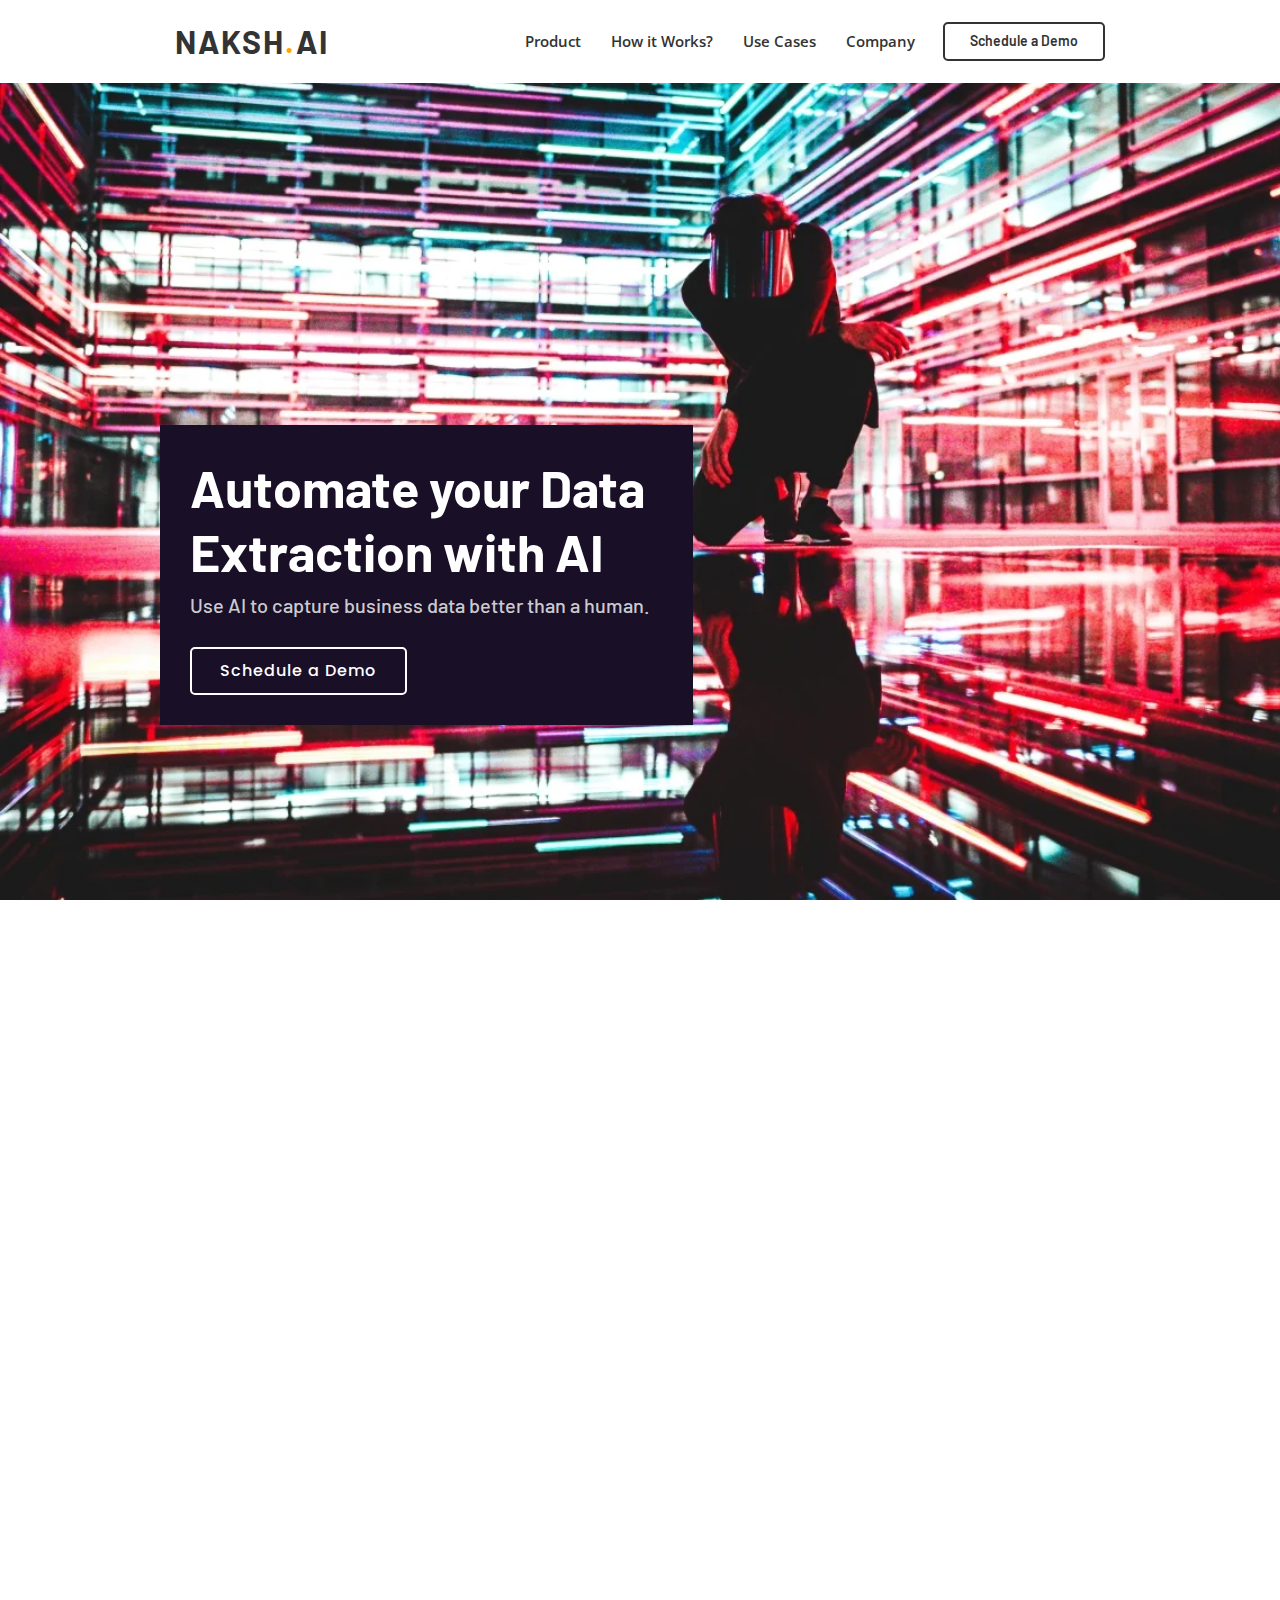
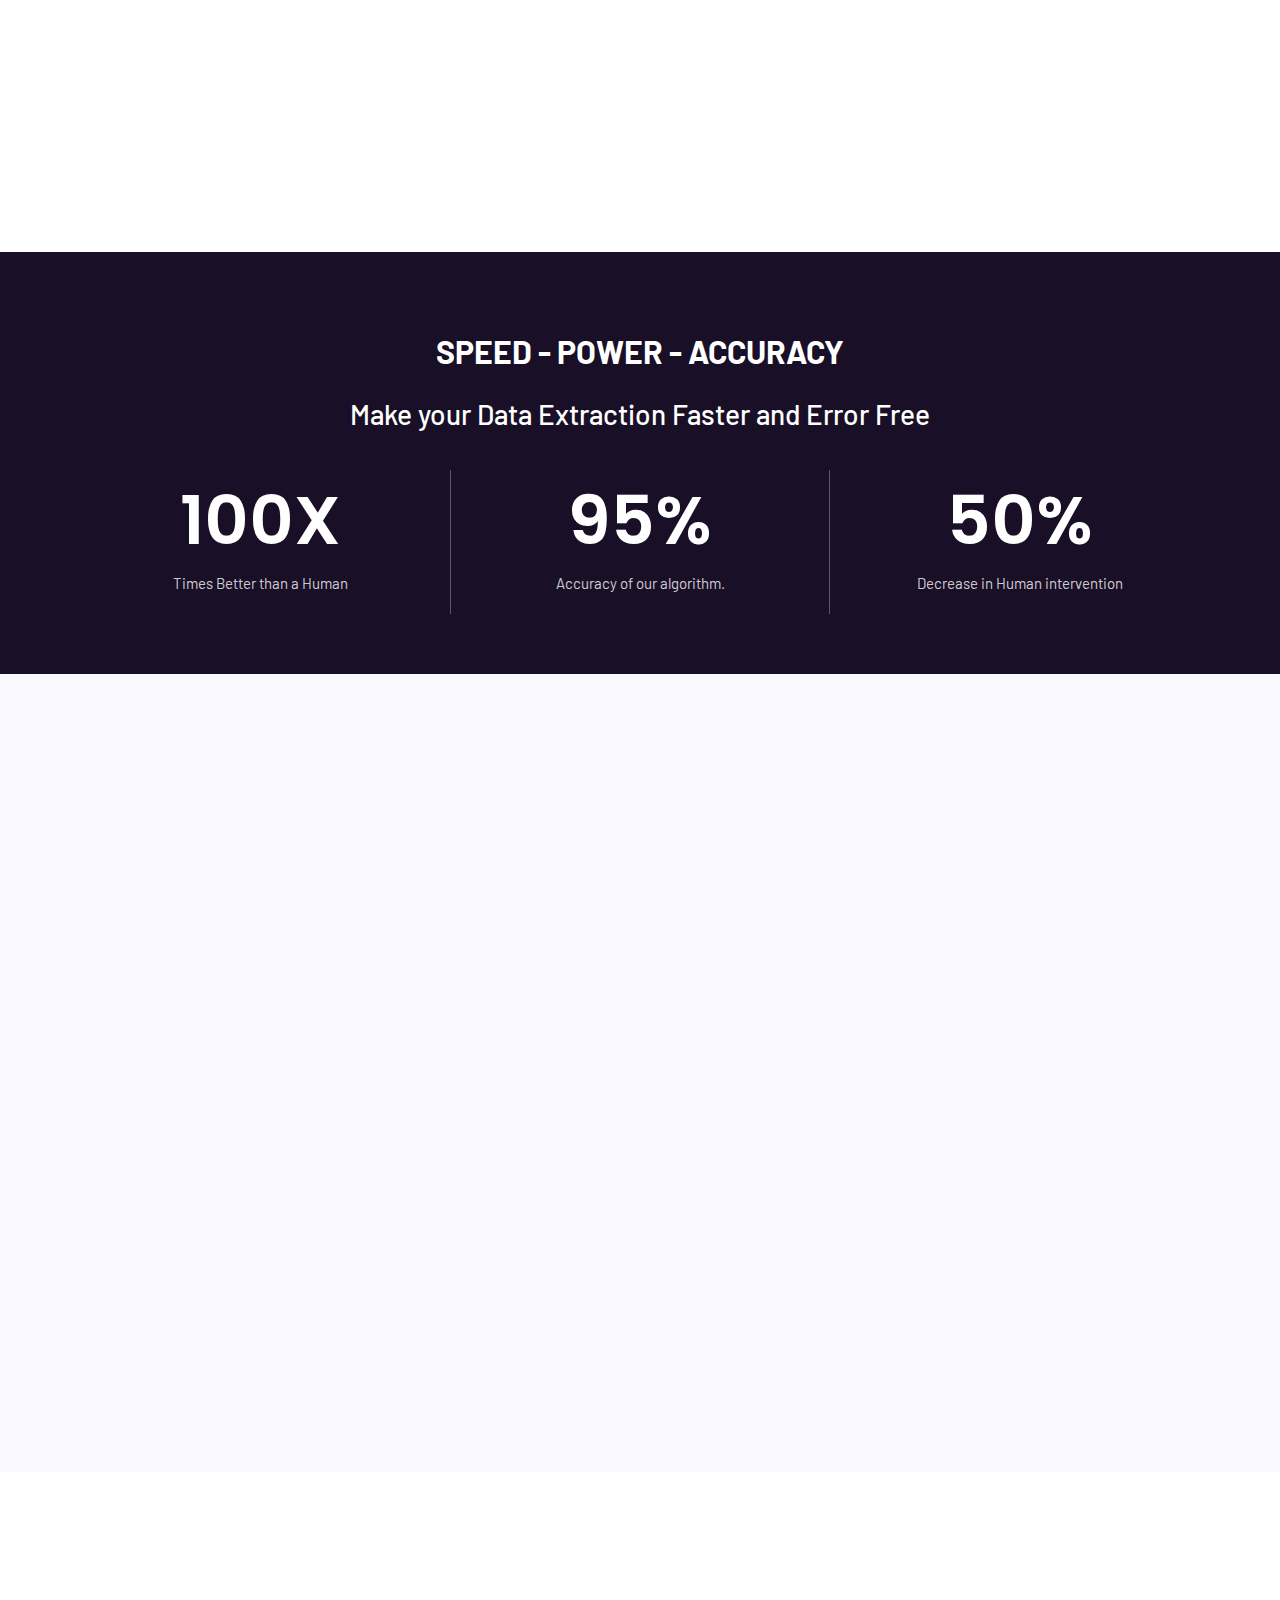
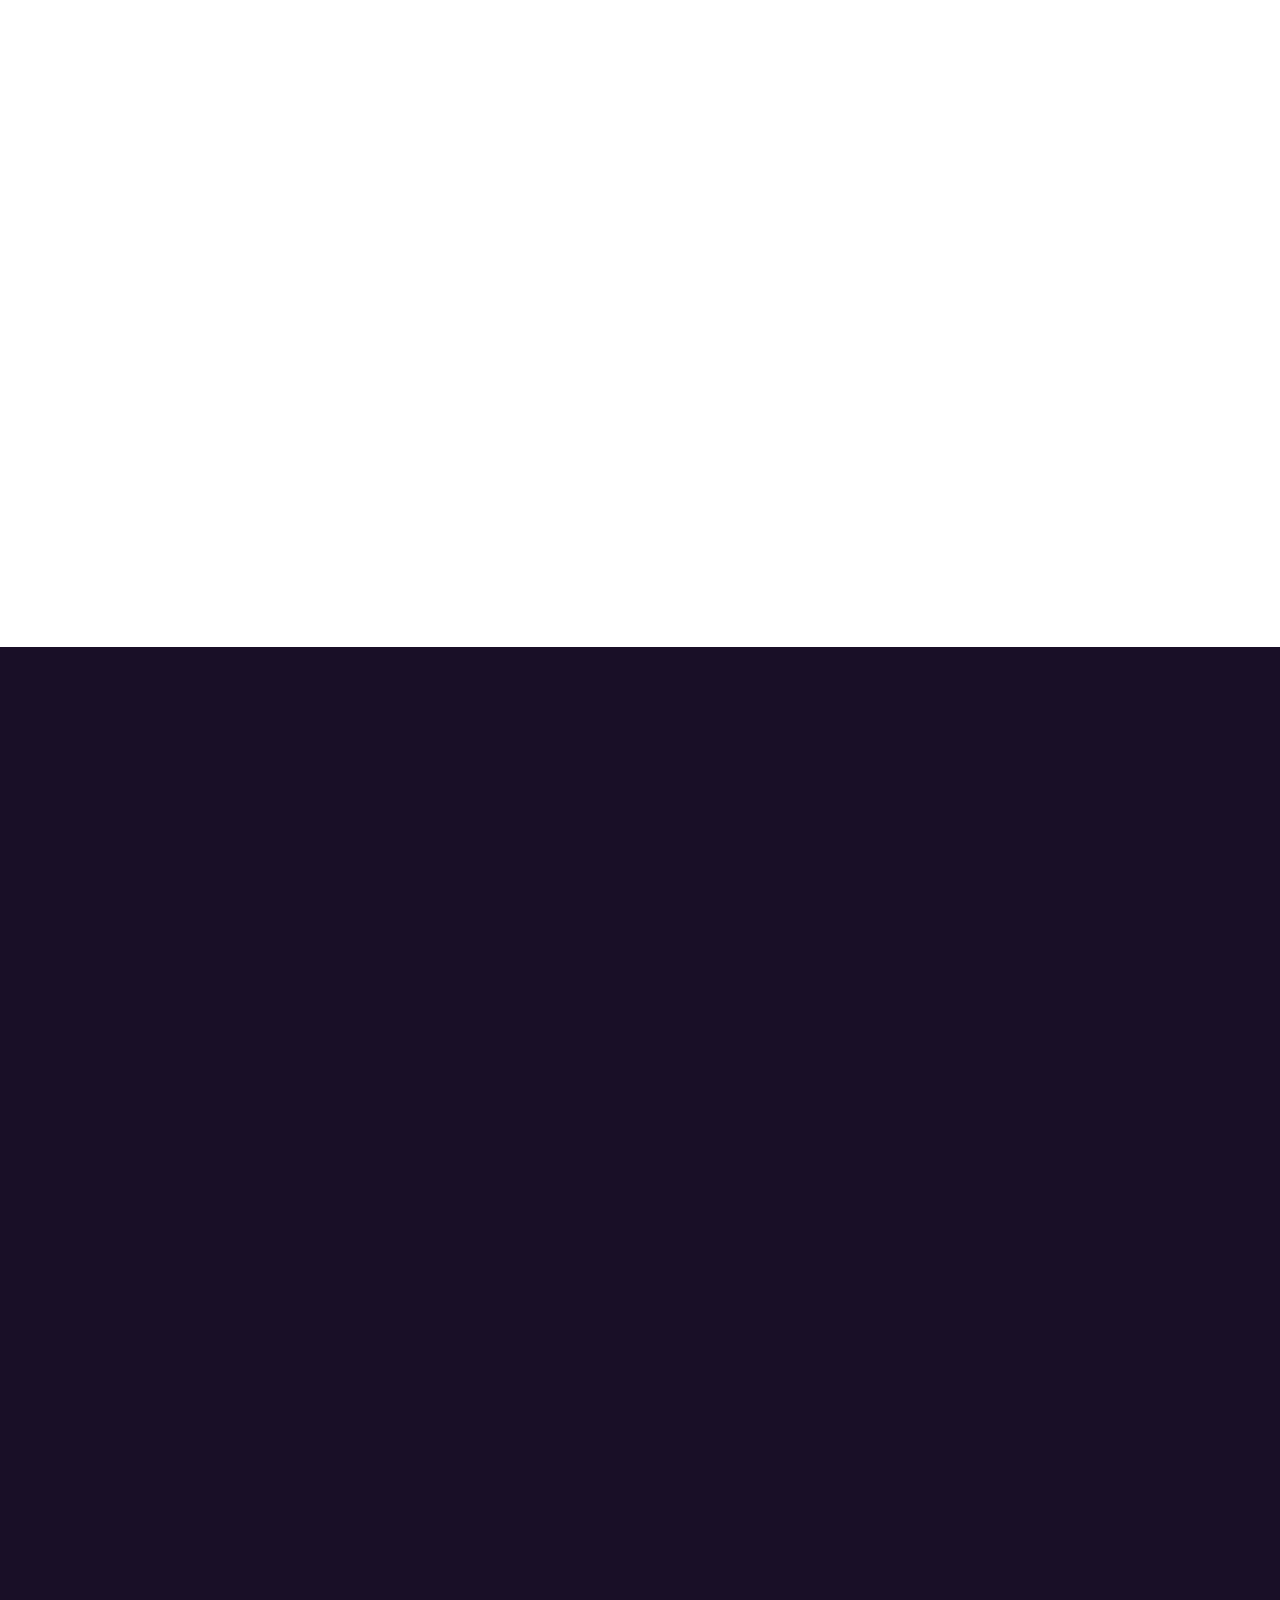
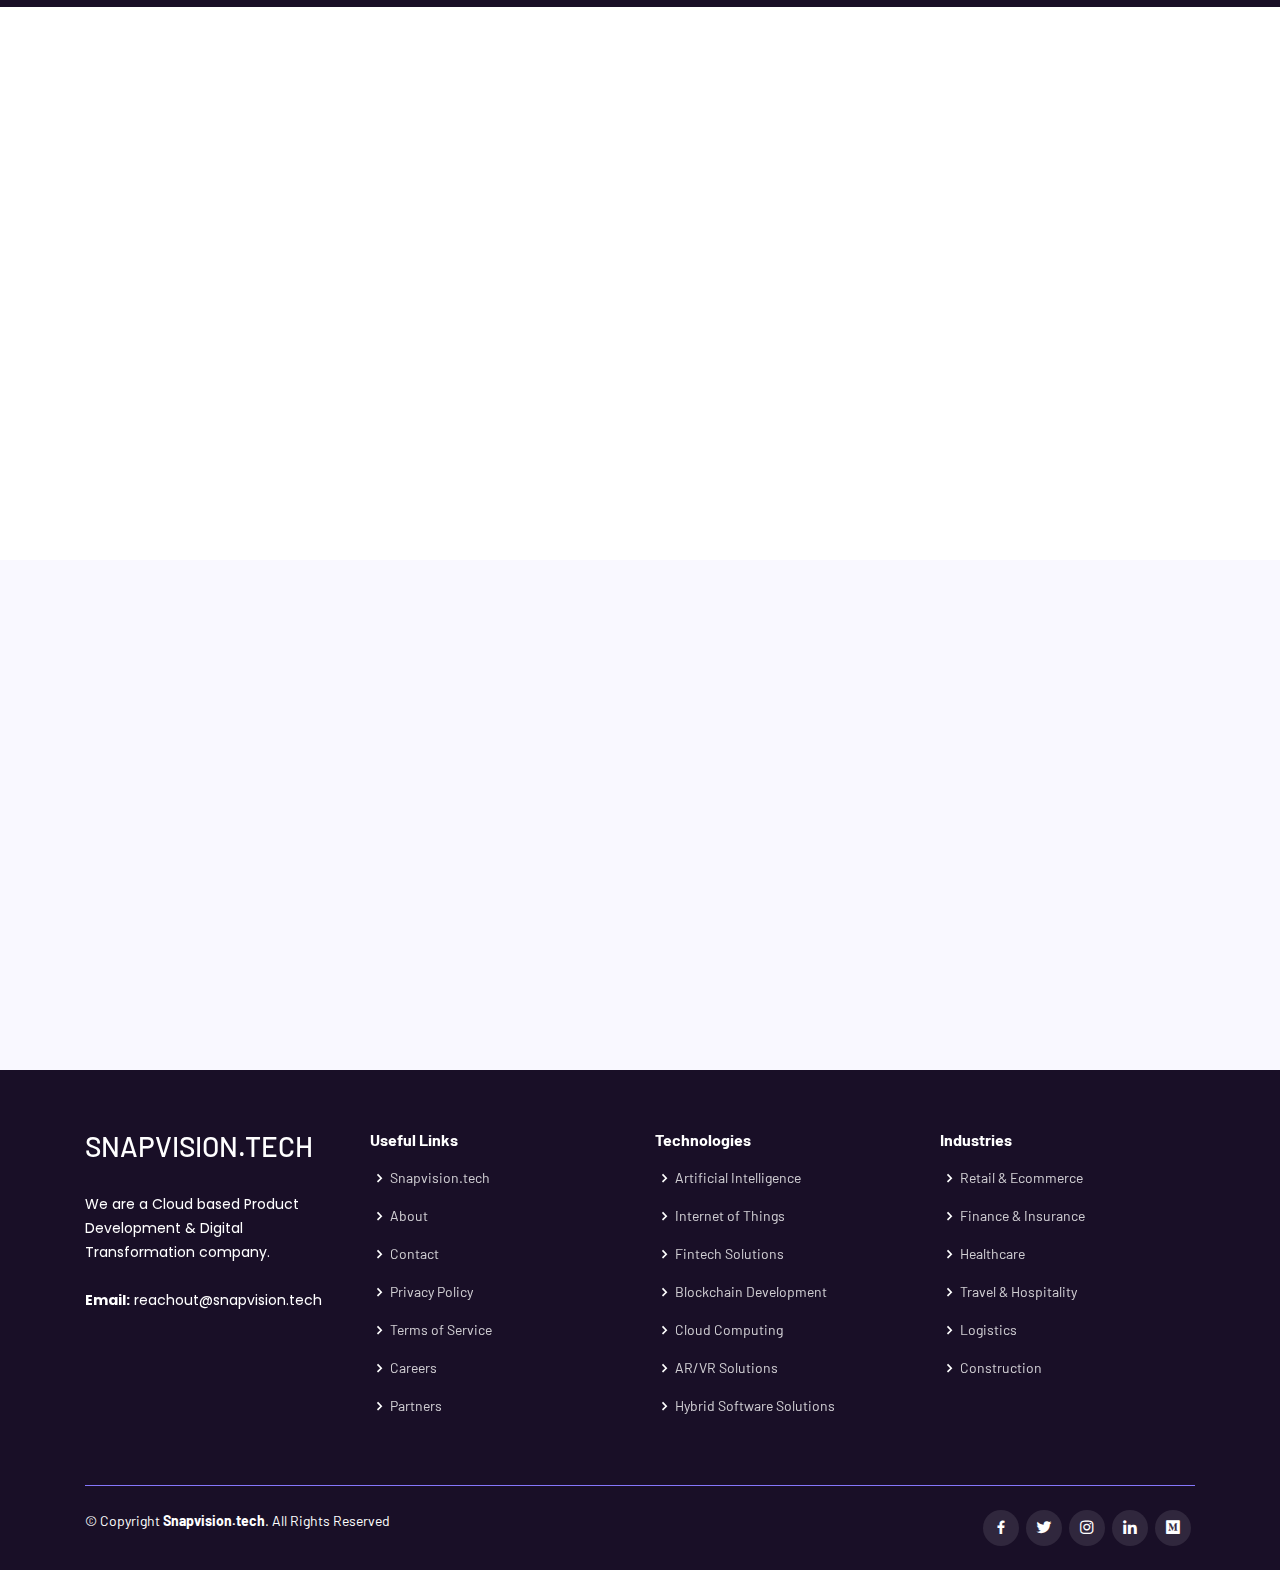
==== commit cd04b32c: "Update index.html" ====
--- a/naksh/index.html
+++ b/naksh/index.html
@@ -98,7 +98,7 @@
           </nav><!-- .nav-menu -->
 
           <a href="" class="get-started-btn scrollto"
-		   onclick="Calendly.showPopupWidget('https://calendly.com/nakshai/discovery-call');return false;">Get Started</a>
+		   onclick="Calendly.showPopupWidget('https://calendly.com/snapvision/schedule');return false;">Schedule a Demo</a>
         </div>
       </div>
 
@@ -113,7 +113,7 @@
         <div class="col-xl-5 col-lg-6 pt-3 pt-lg-0 order-2 order-lg-1 d-flex flex-column justify-content-center hero-content">
           <h1>Automate your Data Extraction with AI</h1>
           <h2>Use AI to capture business data better than a human.</h2>
-          <div><a href="" onclick="Calendly.showPopupWidget('https://calendly.com/nakshai/discovery-call');return false;" class="btn-get-started scrollto">Get Started</a></div>
+          <div><a href="" onclick="Calendly.showPopupWidget('https://calendly.com/snapvision/schedule');return false;" class="btn-get-started scrollto">Schedule a Demo</a></div>
         </div>
        <div class="col-xl-4 col-lg-6 order-1 order-lg-2 hero-img" data-aos="zoom-in" data-aos-delay="150">
        <!--   <img src="assets/img/hero-img.png" class="img-fluid animated" alt="">-->
@@ -442,7 +442,7 @@
               <li><i class="icofont-check-circled"></i> Autopopulate fields to improve your Onboarding experience </li>
             </ul>
             <a href="" class="get-started-btn scrollto"
-		   onclick="Calendly.showPopupWidget('https://calendly.com/nakshai/discovery-call');return false;"class="read-more">Get Started <i class="icofont-long-arrow-right"></i></a>
+		   onclick="Calendly.showPopupWidget('https://calendly.com/snapvision/schedule');return false;"class="read-more">Schedule a Demo <i class="icofont-long-arrow-right"></i></a>
           </div>
         </div>
 		
@@ -473,7 +473,7 @@
 
           
 		  <div class="col-lg-6 col-md-6">
-		  <a href="" onclick="Calendly.showPopupWidget('https://calendly.com/nakshai/discovery-call');return false;">
+		  <a href="" onclick="Calendly.showPopupWidget('https://calendly.com/snapvision/schedule');return false;">
             <div class="info-box  mb-4">
               <i class="bx bx-phone-call"></i>
               <h3>Shedule a Demo</h3>
@@ -568,13 +568,13 @@
           <div class="col-lg-3 col-md-6 footer-links">
             <h4>Technologies</h4>
             <ul>
-             <li><i class="bx bx-chevron-right"></i> <a  href="" onclick="Calendly.showPopupWidget('https://calendly.com/nakshai/discovery-call');return false;">Artificial Intelligence</a></li>
-<li><i class="bx bx-chevron-right"></i> <a  href="" onclick="Calendly.showPopupWidget('https://calendly.com/nakshai/discovery-call');return false;">Internet of Things</a></li>
-<li><i class="bx bx-chevron-right"></i> <a  href="" onclick="Calendly.showPopupWidget('https://calendly.com/nakshai/discovery-call');return false;">Fintech Solutions</a></li>
-<li><i class="bx bx-chevron-right"></i> <a  href="" onclick="Calendly.showPopupWidget('https://calendly.com/nakshai/discovery-call');return false;">Blockchain Development</a></li>
-<li><i class="bx bx-chevron-right"></i> <a  href="" onclick="Calendly.showPopupWidget('https://calendly.com/nakshai/discovery-call');return false;">Cloud Computing</a></li>
-<li><i class="bx bx-chevron-right"></i> <a  href="" onclick="Calendly.showPopupWidget('https://calendly.com/nakshai/discovery-call');return false;">AR/VR Solutions</a></li>
-<li><i class="bx bx-chevron-right"></i> <a  href="" onclick="Calendly.showPopupWidget('https://calendly.com/nakshai/discovery-call');return false;">Hybrid Software Solutions</a></li>
+             <li><i class="bx bx-chevron-right"></i> <a  href="" onclick="Calendly.showPopupWidget('https://calendly.com/snapvision/schedule');return false;">Artificial Intelligence</a></li>
+<li><i class="bx bx-chevron-right"></i> <a  href="" onclick="Calendly.showPopupWidget('https://calendly.com/snapvision/schedule');return false;">Internet of Things</a></li>
+<li><i class="bx bx-chevron-right"></i> <a  href="" onclick="Calendly.showPopupWidget('https://calendly.com/snapvision/schedule');return false;">Fintech Solutions</a></li>
+<li><i class="bx bx-chevron-right"></i> <a  href="" onclick="Calendly.showPopupWidget('https://calendly.com/snapvision/schedule');return false;">Blockchain Development</a></li>
+<li><i class="bx bx-chevron-right"></i> <a  href="" onclick="Calendly.showPopupWidget('https://calendly.com/snapvision/schedule');return false;">Cloud Computing</a></li>
+<li><i class="bx bx-chevron-right"></i> <a  href="" onclick="Calendly.showPopupWidget('https://calendly.com/snapvision/schedule');return false;">AR/VR Solutions</a></li>
+<li><i class="bx bx-chevron-right"></i> <a  href="" onclick="Calendly.showPopupWidget('https://calendly.com/snapvision/schedule');return false;">Hybrid Software Solutions</a></li>
             </ul>
           </div>
 
@@ -582,12 +582,12 @@
             <h4>Industries</h4>
             <ul>
               
- <li><i class="bx bx-chevron-right"></i> <a  href="" onclick="Calendly.showPopupWidget('https://calendly.com/nakshai/discovery-call');return false;">Retail & Ecommerce</a></li>
- <li><i class="bx bx-chevron-right"></i> <a  href="" onclick="Calendly.showPopupWidget('https://calendly.com/nakshai/discovery-call');return false;">Finance & Insurance</a></li>
-  <li><i class="bx bx-chevron-right"></i> <a  href="" onclick="Calendly.showPopupWidget('https://calendly.com/nakshai/discovery-call');return false;">Healthcare</a></li>
- <li><i class="bx bx-chevron-right"></i> <a  href="" onclick="Calendly.showPopupWidget('https://calendly.com/nakshai/discovery-call');return false;">Travel & Hospitality</a></li>
- <li><i class="bx bx-chevron-right"></i> <a  href="" onclick="Calendly.showPopupWidget('https://calendly.com/nakshai/discovery-call');return false;">Logistics</a></li>
- <li><i class="bx bx-chevron-right"></i> <a  href="" onclick="Calendly.showPopupWidget('https://calendly.com/nakshai/discovery-call');return false;">Construction      </a></li>
+ <li><i class="bx bx-chevron-right"></i> <a  href="" onclick="Calendly.showPopupWidget('https://calendly.com/snapvision/schedule');return false;">Retail & Ecommerce</a></li>
+ <li><i class="bx bx-chevron-right"></i> <a  href="" onclick="Calendly.showPopupWidget('https://calendly.com/snapvision/schedule');return false;">Finance & Insurance</a></li>
+  <li><i class="bx bx-chevron-right"></i> <a  href="" onclick="Calendly.showPopupWidget('https://calendly.com/snapvision/schedule');return false;">Healthcare</a></li>
+ <li><i class="bx bx-chevron-right"></i> <a  href="" onclick="Calendly.showPopupWidget('https://calendly.com/snapvision/schedule');return false;">Travel & Hospitality</a></li>
+ <li><i class="bx bx-chevron-right"></i> <a  href="" onclick="Calendly.showPopupWidget('https://calendly.com/snapvision/schedule');return false;">Logistics</a></li>
+ <li><i class="bx bx-chevron-right"></i> <a  href="" onclick="Calendly.showPopupWidget('https://calendly.com/snapvision/schedule');return false;">Construction      </a></li>
             </ul>
           </div>
   
@@ -606,12 +606,13 @@
           
         </div>
         <div class="social-links text-center text-md-right pt-3 pt-md-0">
-      <!--    <a href="#" class="twitter"><i class="bx bxl-twitter"></i></a>
-          <a href="#" class="facebook"><i class="bx bxl-facebook"></i></a>
-          <a href="#" class="instagram"><i class="bx bxl-instagram"></i></a>
-          <a href="#" class="google-plus"><i class="bx bxl-skype"></i></a>-->
+         <a href="https://www.facebook.com/snapvision.tech" class="facebook"><i class="bx bxl-facebook"></i></a>
+		 <a href="https://www.twitter.com/snapvisiontech" class="twitter"><i class="bx bxl-twitter"></i></a>
+          
+          <a href="https://www.instagram.com/snapvision.tech" class="instagram"><i class="bx bxl-instagram"></i></a>
+          
           <a href="https://www.linkedin.com/company/snapvision-tech" class="linkedin"><i class="bx bxl-linkedin"></i></a>
-		   <a href="https://medium.com/snapvis" class="medium"><i class="bx bxl-medium-square"></i></a>
+		   <a href="https://medium.com/snapvision-tech" class="medium"><i class="bx bxl-medium-square"></i></a>
         </div>
       </div>
 
@@ -637,7 +638,7 @@
   <script src="assets/js/main.js"></script>
 
 
-<script src="//code.tidio.co/ql4vbpy7gqgiiqucmqzg0fxaqmo3cmgy.js" async></script>
+<!--<script src="//code.tidio.co/ql4vbpy7gqgiiqucmqzg0fxaqmo3cmgy.js" async></script>-->
 </body>
 
 </html>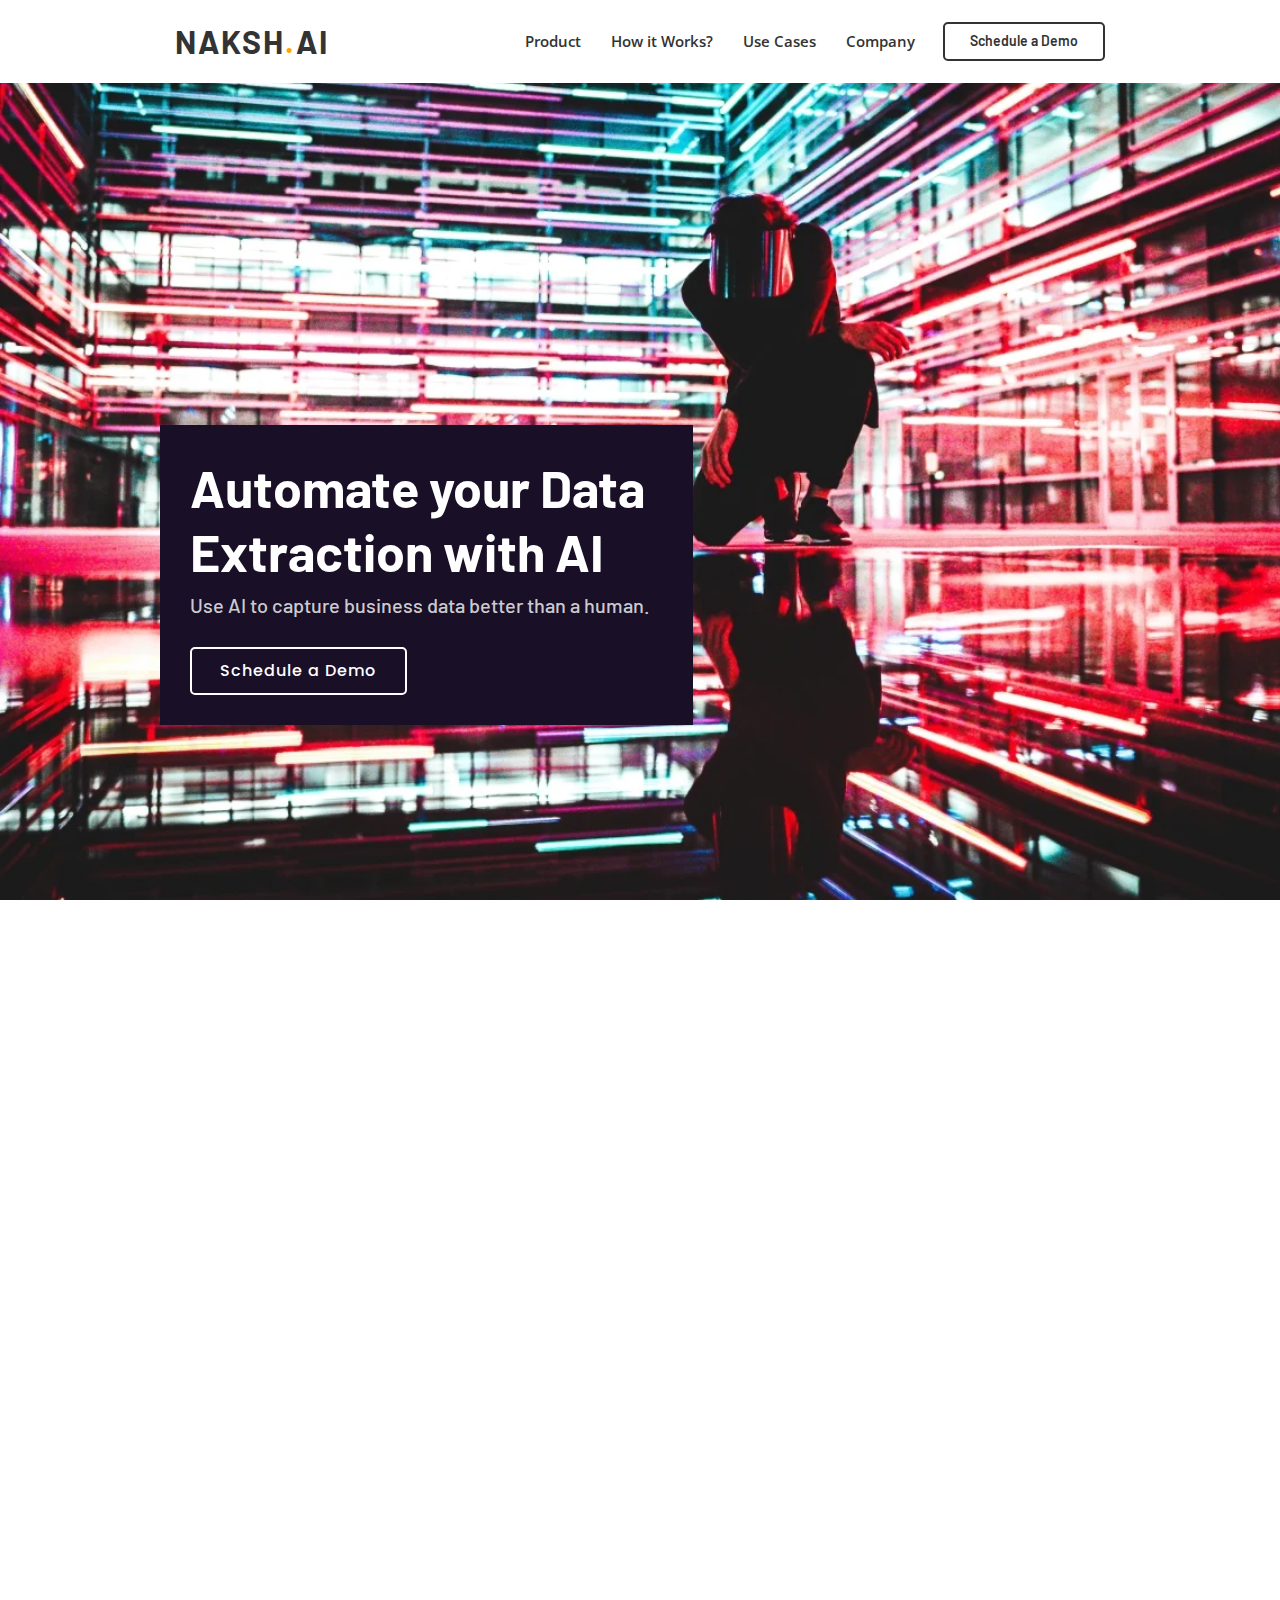
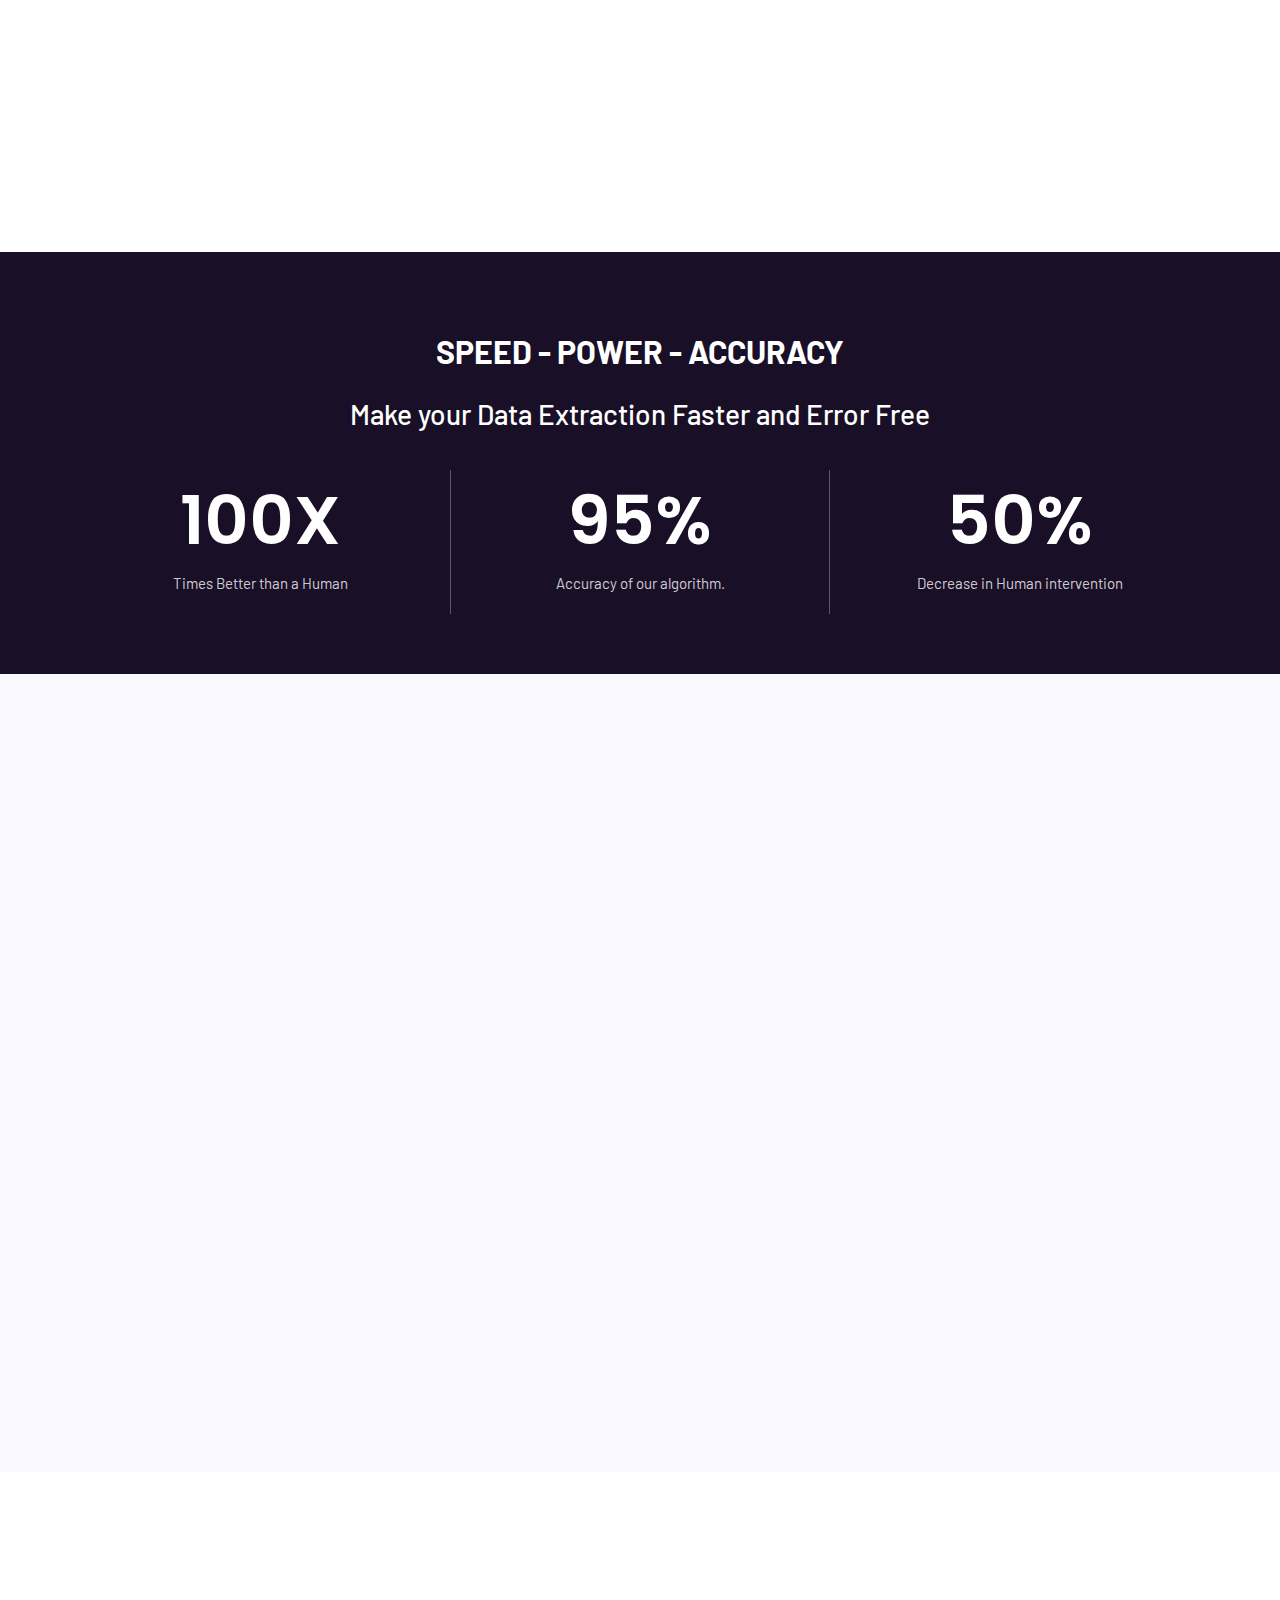
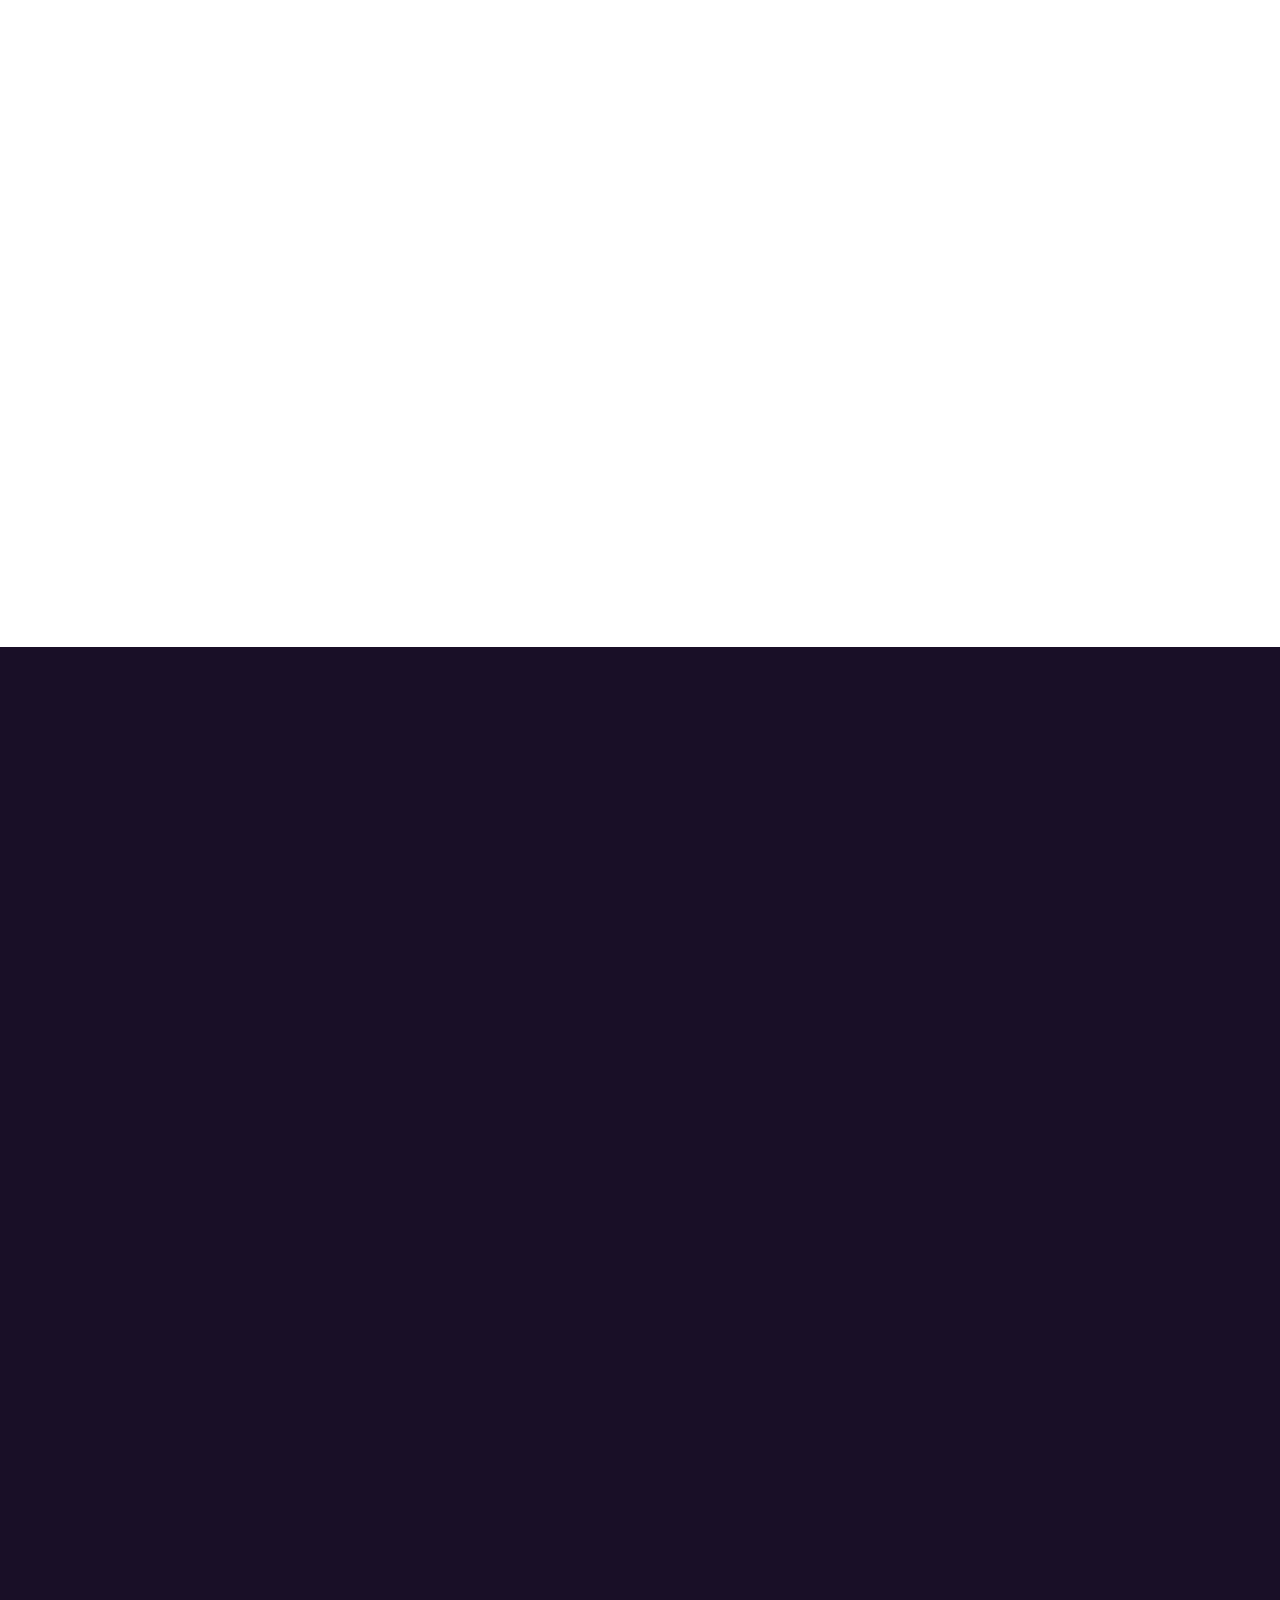
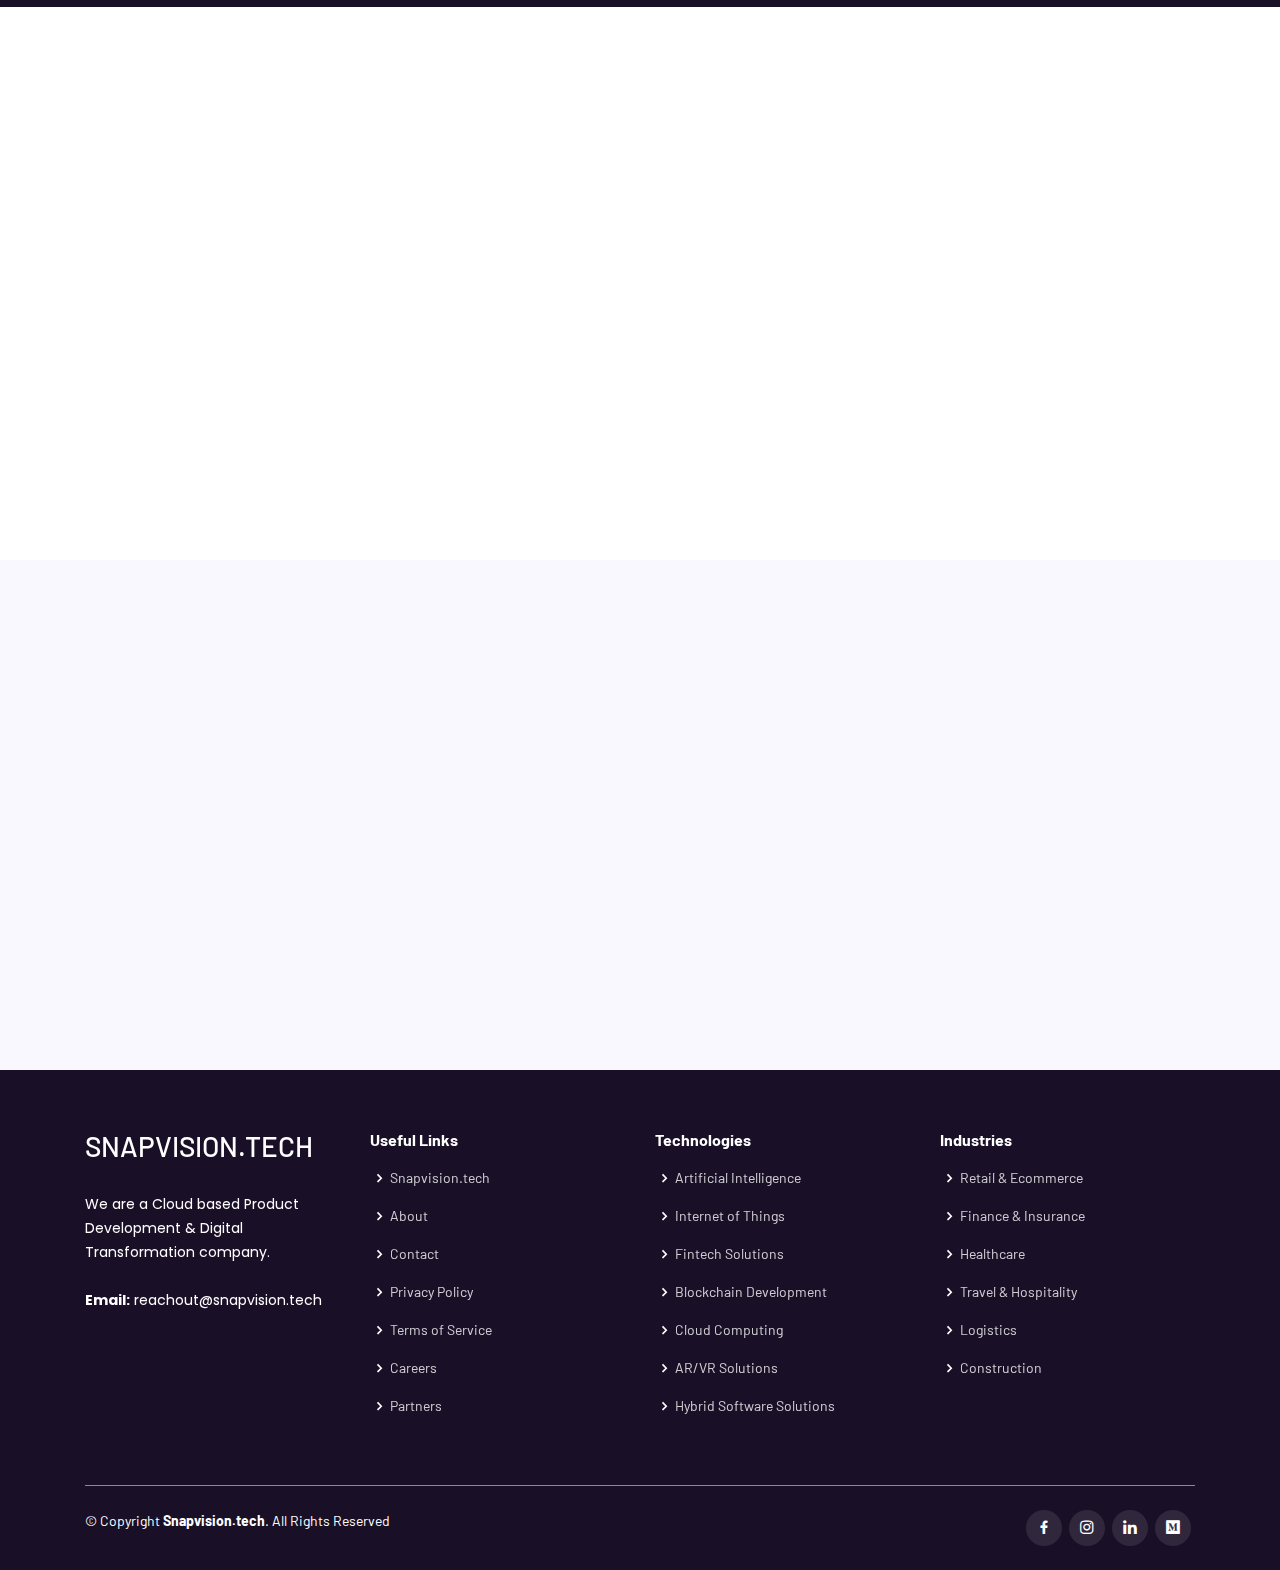
==== commit 646c9007: "Index" ====
--- a/naksh/index.html
+++ b/naksh/index.html
@@ -607,7 +607,7 @@
         </div>
         <div class="social-links text-center text-md-right pt-3 pt-md-0">
          <a href="https://www.facebook.com/snapvision.tech" class="facebook"><i class="bx bxl-facebook"></i></a>
-		 <a href="https://www.twitter.com/snapvisiontech" class="twitter"><i class="bx bxl-twitter"></i></a>
+
           
           <a href="https://www.instagram.com/snapvision.tech" class="instagram"><i class="bx bxl-instagram"></i></a>
           
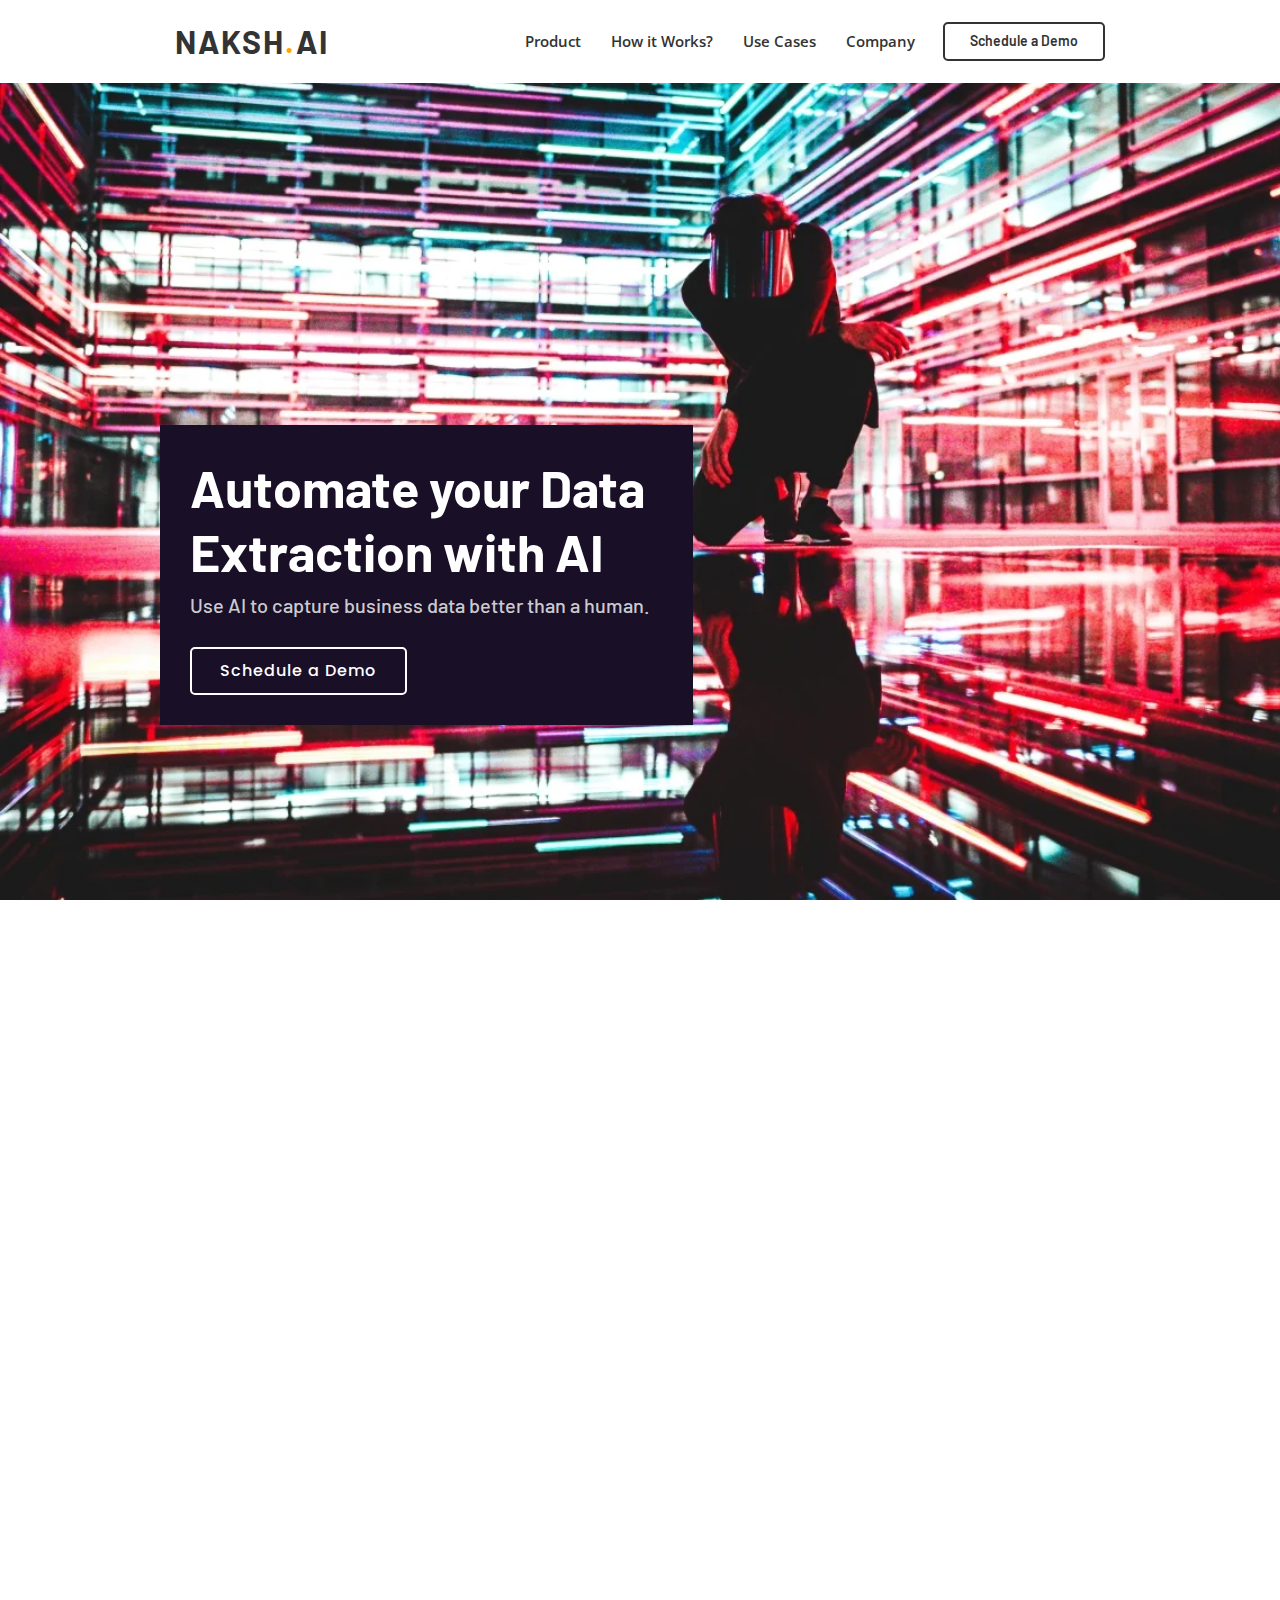
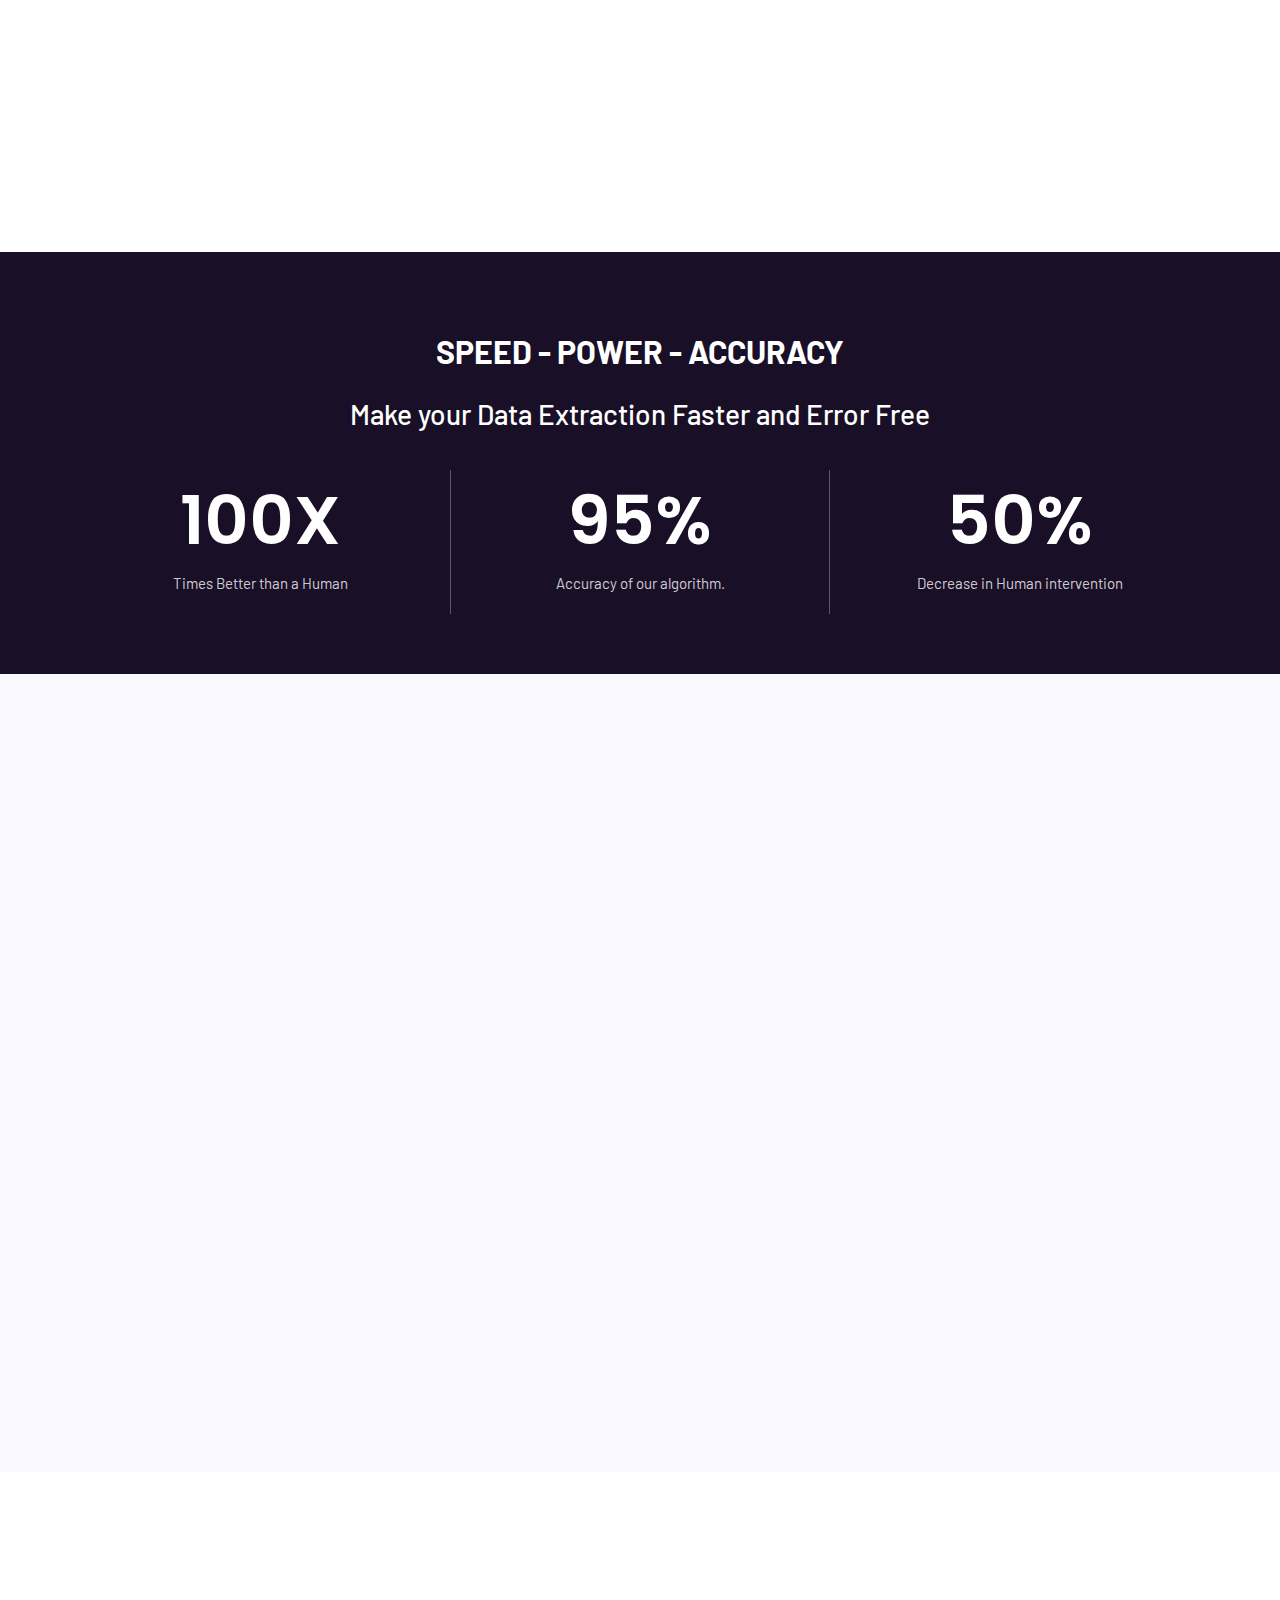
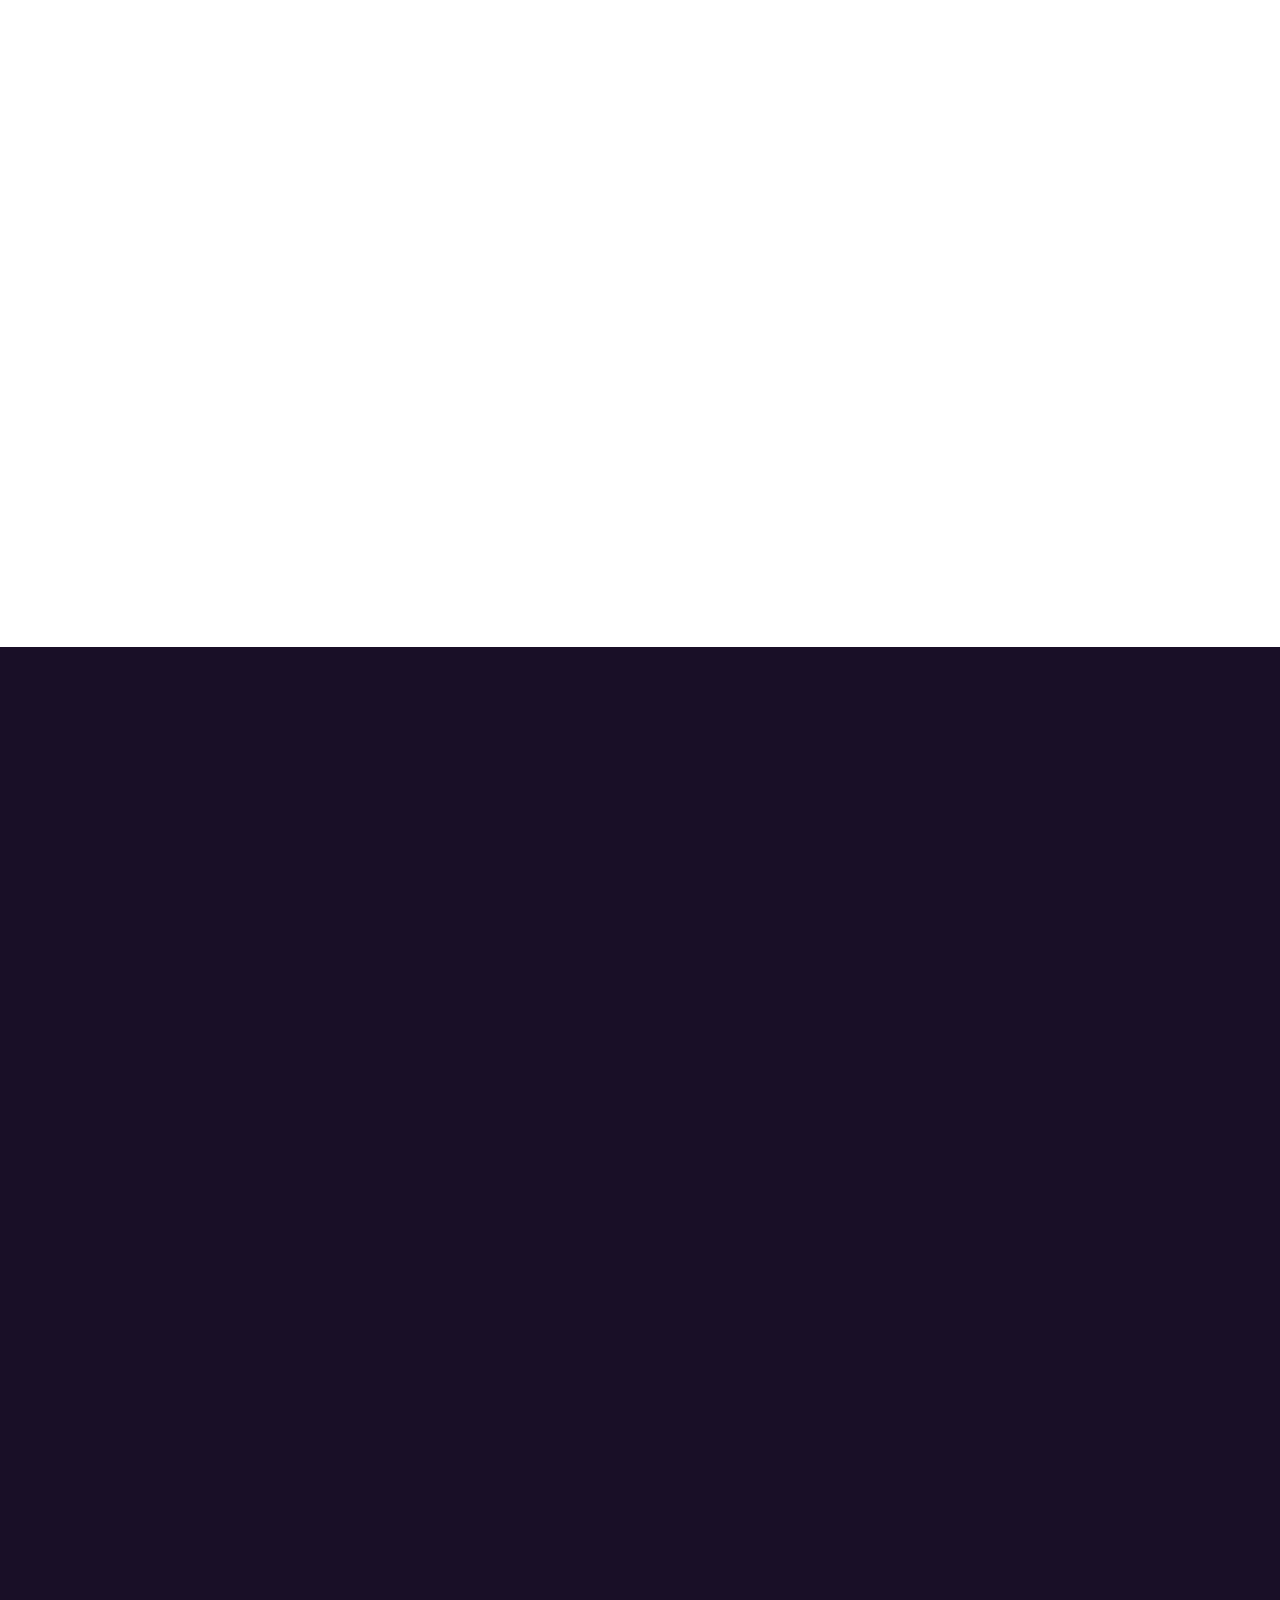
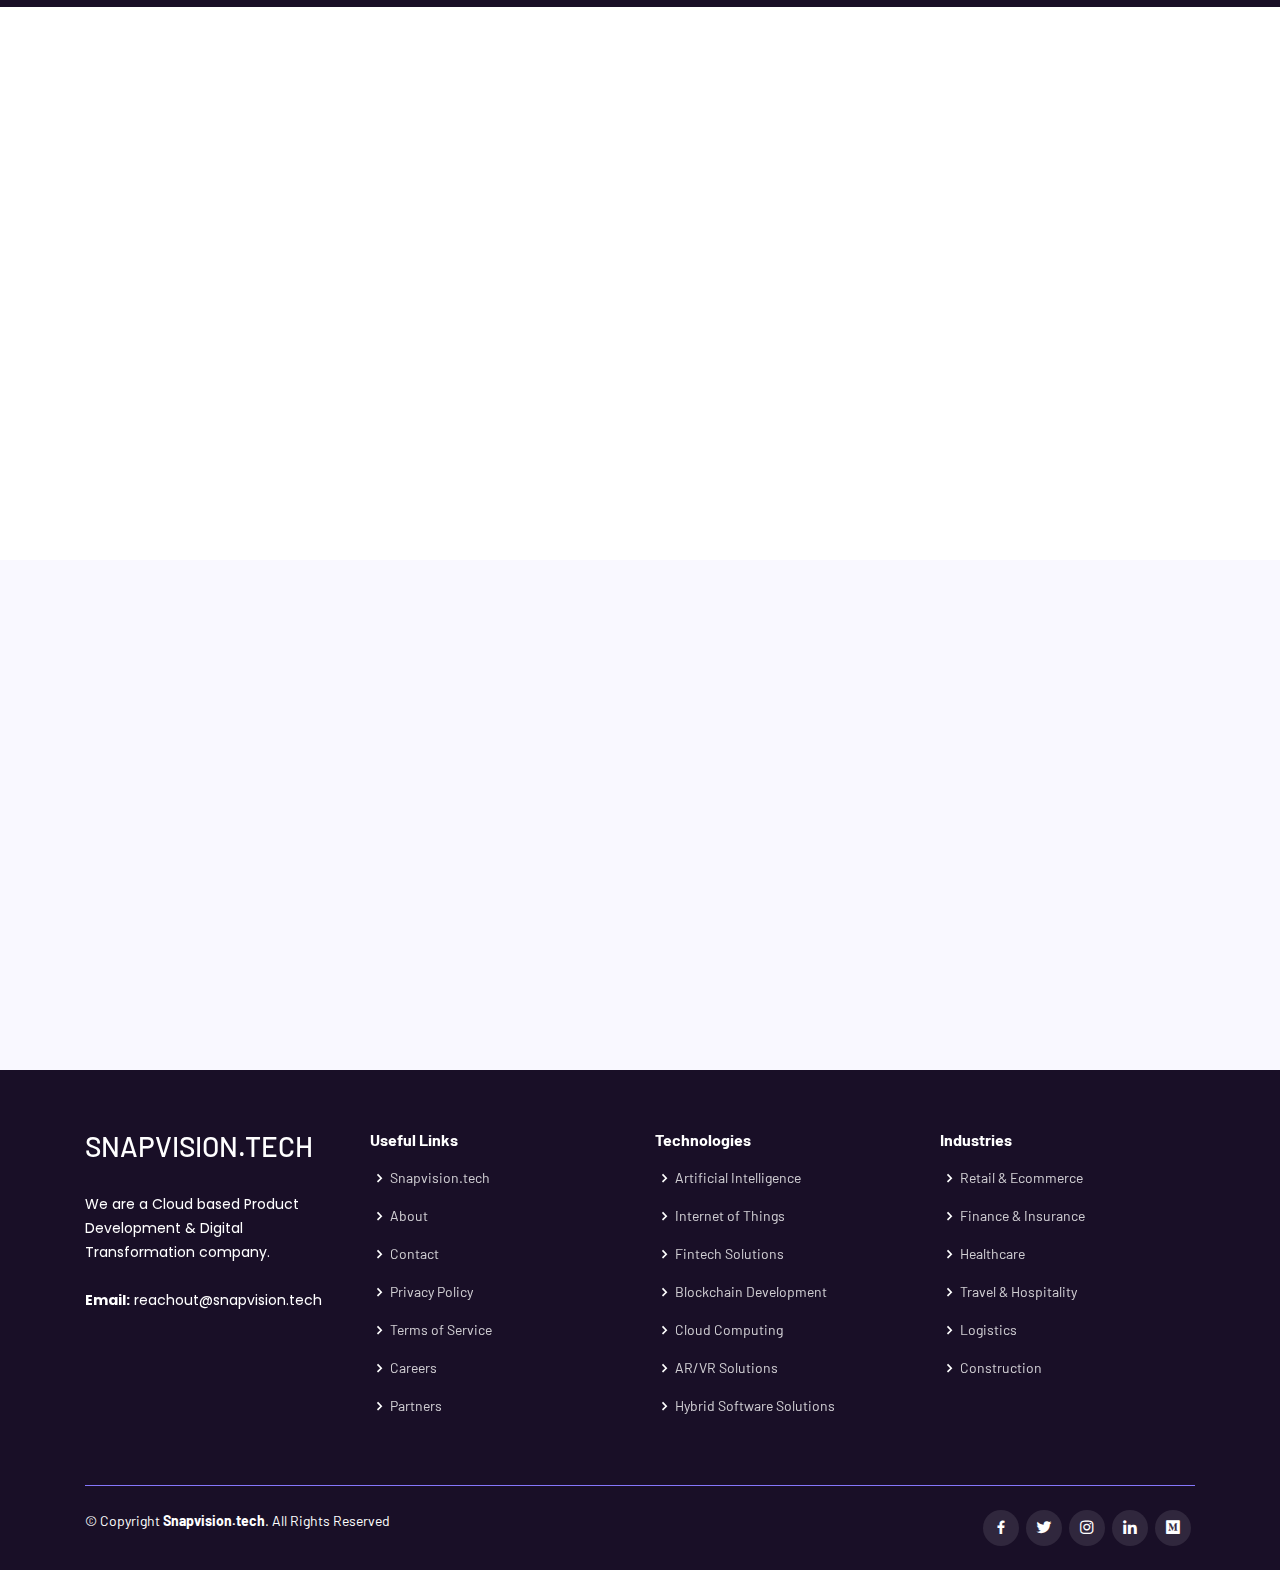
==== commit 1b65760f: "Update index.html" ====
--- a/naksh/index.html
+++ b/naksh/index.html
@@ -607,7 +607,7 @@
         </div>
         <div class="social-links text-center text-md-right pt-3 pt-md-0">
          <a href="https://www.facebook.com/snapvision.tech" class="facebook"><i class="bx bxl-facebook"></i></a>
-
+		 <a href="https://www.twitter.com/snapvisiontech" class="twitter"><i class="bx bxl-twitter"></i></a>
           
           <a href="https://www.instagram.com/snapvision.tech" class="instagram"><i class="bx bxl-instagram"></i></a>
           
